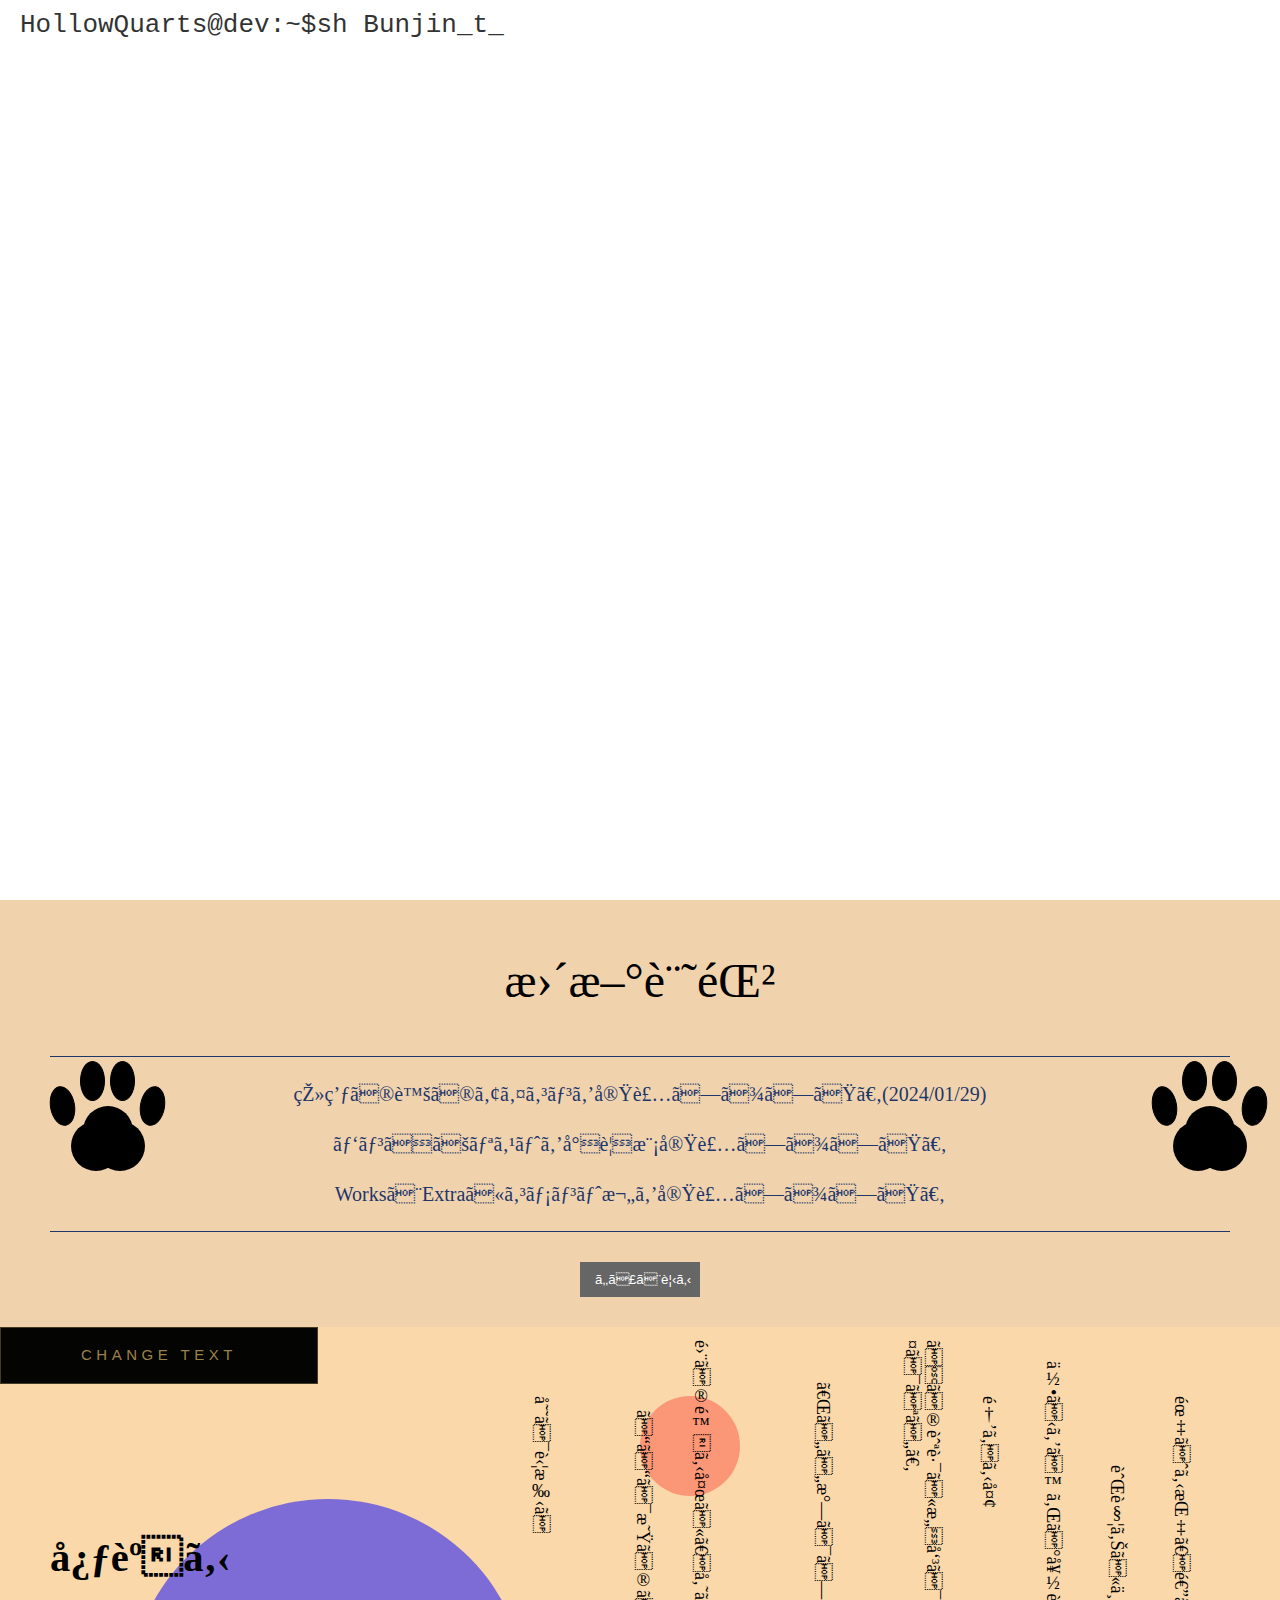
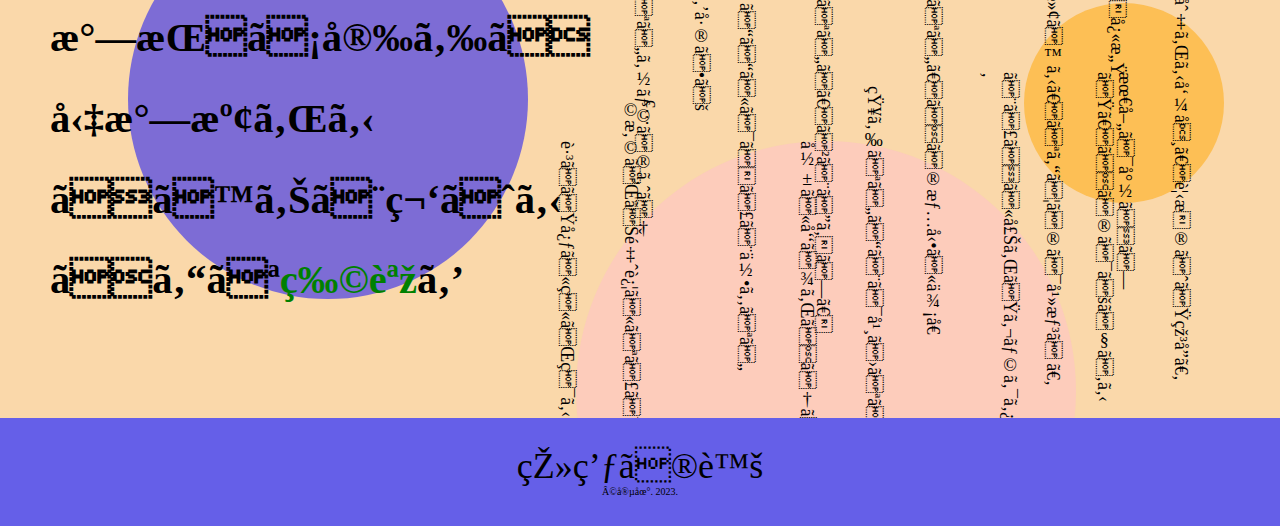
==== index.html @ dd1343e9 "0129_7" ====
<!--
  分かりますよ。
  いえ分かります。気になりますよね、個人サイトのHTMLがどうなっているのか。かく言う私もそうです。
  誰がどんなHTMLを構築しているのか、そこに自分の知らない記法はあるのか。気にならない方がおかしいのかもしれません。
  ですがちょっと待って欲しい。是非とも一度マウスに（あるいはパッドに）乗せた手を止めてこの文章に目を通して欲しい。
  お薦めは出来ない……！
  そう、お薦め出来ないのです。なぜなら私はHTMLを感覚のみでしか理解していないからです。
  この汚らしいコードを見て、あなたは何を感じるでしょうか。それは知り得ませんが、私は感じるでしょう。恥という感情を。
  冗長であり、無駄が多く、一意に定まらないネーミング。どれもわざわざソースコードを覗きに来る貴方を苛立たせるものでしょう。
  許して欲しい。私は作りたかったのです。自分のサイトを。別に目的があったわけではないんですけど、なんとなくね。
  まあ長々と書きましたが、要するに以下のコードは汚いです。ご了承をお願いします。
  でもサイトに来てくれてありがとうございますね！　ついでに小説も読めよ、君！
-->

<!DOCTYPE html>
<html lang="jp">
<link rel="icon" href="HollowQuarts.png" type="image/png">
<link rel="apple-touch-icon" href="HollowQuarts.png" type="image/png"><div class="load">
  <div class="term-wrapper">
    <pre class="term">HollowQuarts@dev:~$</pre>
  </div>
</div>

<head>
  <script src="https://code.jquery.com/jquery-3.6.0.min.js"></script>
  <link rel="icon" href="HollowQuarts.png" type="image/png">
  <div class="">
    <meta name="robots" content="noindex, nofollow">
    <meta charset="UTF-8">
    <meta http-equiv="X-UA-Compatible" content="IE=edge">
    <meta name="viewport" content="width=device-width, initial-scale=1.0">
    <link rel="stylesheet" href="styles.css?ver=1.05">
    <link rel="stylesheet" href="https://cdnjs.cloudflare.com/ajax/libs/font-awesome/6.4.0/css/all.min.css"
      integrity="sha512-iecdLmaskl7CVkqkXNQ/ZH/XLlvWZOJyj7Yy7tcenmpD1ypASozpmT/E0iPtmFIB46ZmdtAc9eNBvH0H/ZpiBw=="
      crossorigin="anonymous" referrerpolicy="no-referrer" />

    <title>玻璃の虚</title>
    <header style="cursor: pointer;" id="header-text" onclick="bounceAnimation()">

      <img src="HollowQuarts.png" style="position: relative;z-index: -10;" width="60" height="60">
      <span>玻</span>
      <span>璃</span>
      <span>の</span>
      <span>虚</span>

      <div class="container">
        <input type="checkbox" name="navToggle" id="navToggle" class="nav-toggle">
        <!-- ハンバーガーメニューのアイコン -->
        <label for="navToggle" class="btn-burger">
          <div class="icon"></div>
        </label>
        <nav class="nav">
          <ul class="nav-list">
            <li><a href="index.html#">
                <div class="here"></div>Introduction
              </a></li>
            <li><a href="works.html">
                Works
              </a></li>
            <li><a target="_blank " href="https://twitter.com/EX65002">Twitter</a></li>
            <li><a target="_blank " href="https://yoichi-sousaku.booth.pm/">Booth</a></li>
            <li><a href="Extra.html">Extra</a></li>
          </ul>
        </nav>
      </div>
    </header>
    <div class="header">
      <p class="title"> <span>T</span> <span>h</span> <span>a</span> <span>n</span> <span>k</span> <span>&nbsp;</span>
        <span>y</span> <span>o</span> <span>u</span> <span>&nbsp;</span> <span>f</span> <span>o</span> <span>r</span>
        <span>&nbsp;</span> <span>c</span><span>o</span> <span>m</span>
        <span>i</span><span>n</span><span>g</span><span>.</span>
      </p>
      <p><ruby>玻<rt style="font-size: 25%;">ハ</rt></ruby><ruby>璃<rt>リ</rt></ruby>の<ruby>虚<rt>ウロ</rt></ruby>へようこそ</p>
    </div>
</head>

<body style="height: 100%; position:relative">

  <div class="body-contain">
    <div class="intro">
      <div class="square_intro1"></div>
      <div class="square_intro2"> </div>
      <h1 class="ttl_line1" style="font-size: 1.8rem; font-weight: bold;">はじめに</h1>
      <h1>ここは宵地の個人サイトとなります。</h1>
      <h1>活動内容は主に文字を書いており、他にプログラムによるゲームやBotの制作などをしています。</h1>
      <h1>文芸サークル「文塵ト淀」に所属中。活発とはいきませんが、ゆるゆると文字を書いていく予定です。</h1>
    </div>
    <div class="announce">
      <div class="annouce-container" id="container">
        <p>更新記録</p>
        <div class="pad" style="right: 10%;">
          <!-- 指球 -->
          <div class="digitals">
            <div class="digital"></div>
            <div class="digital"></div>
            <div class="digital"></div>
            <div class="digital"></div>
          </div>
          <!-- 掌球 -->
          <div class="metacarpal"></div>
        </div>
        <div class="pad">
          <!-- 指球 -->
          <div class="digitals">
            <div class="digital"></div>
            <div class="digital"></div>
            <div class="digital"></div>
            <div class="digital"></div>
          </div>
          <!-- 掌球 -->
          <div class="metacarpal"></div>
        </div>
        <ul>
          <li>玻璃の虚のアイコンを実装しました。(2024/01/29)</li>
          <li>パンくずリストを小規模実装しました。</li>
          <li>WorksとExtraにコメント欄を実装しました。</li>
          <li>Introductionに更新記録を追加しました。</li>
          <li>ExtraのQ&Aに追記しました。(2024/01/28)</li>
          <li>小説「<a href="novel.html?title=空想と僕と君と実在">空想と僕と君と実在</a>」を公開しました。</li>
          <li>小説「<a href="novel.html?title=明日に起きたら">明日に起きたら</a>」を公開しました。</li>
          <li>小説「<a href="novel.html?title=命を編んでよメヌエット">命を編んでよメヌエット</a>」を公開しました。</li>
          <li>小説置き場を実装しました。(2024/01/07)</li>
          <li>玻璃の虚を開設しました。(2024/01/06)</li>
        </ul>
        <button onclick="toggleItems('container')" class="moreDisp"
          style="margin-top: 30px;display: block;position: static;">もっと見る</button>

      </div>
    </div>
    <div class="novel">
      <div id="quote"></div>
      <div class="button-container"> <button id="changeText" class="btn">Change Text</button> </div>
      <div class="top">
        <h2>心躍る</h2>
        <h2>気持ち安らぐ</h2>
        <h2>勇気溢れる</h2>
        <h2>くすりと笑える</h2>
        <h2>そんな<span class="gre">物語</span>を</h2>
        <h2 style="color: rgba(0, 0, 0, 0);">つくれたらいいね</h2>
      </div>
      <div class="circle" style="top: 10%; left: 50%; background-color: red;opacity: 0.3;"></div>
      <div class="circle" style="top: 40%; left: 80%; background-color: orange; width:200px;height:200px"></div>
      <div class="circle" style="top: 25%; left: 10%; background-color: blue; width:400px;height:400px"></div>
      <div class="circle" style="top: 60%; left: 45%; background-color: pink; width:500px;height:500px"></div>
      <p style="top: 10%; left: 40%">嘘は苦手だ</p>
      <p style="top: 12%; left: 48%">ここは星のないソラのよう</p>
      <p style="top: 2%; left: 52.5%">雨の降る夜に、傘を差さず</p>
      <p style="top: 8%; left: 62%">「いい気はしないね、ひとごろし」</p>
      <p style="top: 2%; left: 69%">その航路に意味はない、その情動に価値はない。</p>
      <p style="top: 10%; left: 75%">醒める夢</p>
      <p style="top: 5%; left: 80%">何かをすれば好転する、なんてのは幻想だ。</p>
      <p style="top: 10%; left: 90%">震える指、途切れる呼吸、見据えた瞳孔。</p>
      <p style="top: 60%; left: 42%">跳ねた心に火が灯る</p>
      <p style="top: 54%; left: 47%">煩悩がお釈迦になった！</p>
      <p style="top: 40%; left: 56%">ここにはきっと何もない</p>
      <p style="top: 60%; left: 60.8%">影に呑まれそうな足は前へと</p>
      <p style="top: 52%; left: 66%">知らないことは幸せなこと</p>
      <p style="top: 50%; left: 75%">とっくに壊れたガラクタを未だ抱いて生きている。</p>
      <p style="top: 50%; left: 84%">最善は尽くした、そのはずである</p>
      <p style="top: 20%; left: 85%">舌触りに不快感</p>
    </div>

  </div>


</body>

<footer>
  <div class="footer-logo"><a href="index.html#">玻璃の虚</a></div>
  <p style="font-size: 10px;top:15%; position: relative;">©宵地. 2023.</p>
</footer>

<script src="scripts.js"></script>

</html>
---- styles.css ----
footer {
  min-height: 100px;
  height: 12vh;
  background-color: rgba(52, 49, 238, 0.753);
  text-align: center;
  align-items: center;
  position: relative;
}

/**/

html {
  scroll-behavior: smooth;
}
.nav-list li{
  vertical-align: middle;
}
rt {
  font-size: 25%;
}

#header-text {
  height: 100%;
}

.wf-hannari {
  font-family: "Hannari";
}

table{
  font-size: 1.5rem;
}
.extra{
  width: 90%;
  margin: 0 auto;
}
.extra td{
  padding: 10px;
  border: 1px solid #000;
}

.announce li a{
  color: #005eff;
  border-bottom: 1px solid #005eff;
}

.novel-container {
  width: 95%;
  height: 100%;
  background-color: white;
  padding: 40px;
  position: relative;
  justify-content: center;
  writing-mode: tb-rl;
  writing-mode: vertical-rl;
  writing-mode: tb-rl;
  -ms-writing-mode: tb-rl;
  -moz-writing-mode: vertical-rl;
  -webkit-writing-mode: vertical-rl;
  -o-writing-mode: vertical-rl;
  -ms-writing-mode: vertical-rl;

  max-width: 100%;
  /* 幅の最大値を100%に設定 */
  overflow-x: scroll;
  overflow-y: hidden;
  /* 横方向にスクロールバーを表示するように設定 */
}

.novel-title {
  width: 95%;
  height: 100%;
  padding: 5px;
  position: relative;
  align-items: center;
  justify-content: center;
  text-align: center;
  font-size: 2em;
  font-family: 'ヒラギノ明朝 Pro W3', 'Hiragino Mincho Pro', 'HiraMinProN-W3', '游明朝', 'Yu Mincho', '游明朝体', 'YuMincho', 'HGS明朝E', 'HG明朝E', 'ＭＳ 明朝', 'MS Mincho', serif;
}


#honbun {
  font-size: 10px;
  line-height: 2.5rem;
  height: 100%;
  width: 100%;
  padding: 30px 0;
  float: left;
  position: relative;

  writing-mode: tb-rl;
  writing-mode: vertical-rl;
  writing-mode: tb-rl;
  -ms-writing-mode: tb-rl;
  -moz-writing-mode: vertical-rl;
  -webkit-writing-mode: vertical-rl;
  -o-writing-mode: vertical-rl;
  -ms-writing-mode: vertical-rl;

  white-space: pre-line;
}

#honbun p {
  padding: 35px;

  white-space: pre-line;
  margin: 0;
  font-size: 2em;
  font-family: 'ヒラギノ明朝 Pro W3', 'Hiragino Mincho Pro', 'HiraMinProN-W3', '游明朝', 'Yu Mincho', '游明朝体', 'YuMincho', 'HGS明朝E', 'HG明朝E', 'ＭＳ 明朝', 'MS Mincho', serif;
}

#honbun rt {
  font-size: 45%;
}

.gothic {
  font-family: 'ヒラギノ角ゴ Pro W3', 'Hiragino Kaku Gothic Pro', '游ゴシック', 'Yu Gothic', '游ゴシック体', 'YuGothic', 'Meiryo UI', 'メイリオ', Meiryo, 'ＭＳ ゴシック', 'MS Gothic', sans-serif;
}

.mincho {
  font-family: 'ヒラギノ明朝 Pro W3', 'Hiragino Mincho Pro', 'HiraMinProN-W3', '游明朝', 'Yu Mincho', '游明朝体', 'YuMincho', 'HGS明朝E', 'HG明朝E', 'ＭＳ 明朝', 'MS Mincho', serif;
}

.comment-container{
  min-height: 600px;
  width: 100%;
  background-color: #e5f1f0;
}
.comment-container p{
  position: relative;
  padding: 20px;
  padding-left: 50px;
  padding-bottom: 0px;
  margin: 0px;
  font-size: 1rem;
}
#submitbutton{
  margin: 20px;
  padding: 5px;
  padding-left: 10px;
  padding-right: 10px;
  margin-left: 50px;
}

.comment-form{
  width: 60%;
  margin: 0 auto;
}


.work-container {
  width: 100%;
  height: 100%;
  background-color: #e5f1f0;
  padding-top: 20px;
  padding-left: 5vw;
  padding-right: 5vw;
  padding-bottom: 100px;
  position: relative;
  justify-content: center;
}

.work-title {
  font-size: 4em;
  padding-left: 3vw;
  padding-right: 3vw;
}

.work-novel {
  width: 400px;
  height: 200px;
  background-color: #ffffffcc;
  top: 0;
  color: #000;
  right: 0;
  padding: 0px;
  box-sizing: border-box;
  /* 追加 */
  overflow-wrap: break-word;
  /* 追加 */
}
.work-novel a{
  display: block;
  width: 100%;
  height: 100%;
}

.work-novel h1 {
  font-size: 130%;
  color: #000;
  margin: 0;
  padding-top: 10px;
  white-space: nowrap;
  overflow: hidden;
  text-overflow: ellipsis;
}

.work-novel h4 {
  height: 50%;
  width: 100%;
  padding-top: 5%;
  font-size: 70%;
  line-height: 1.5em;
  margin: 0;
}

.work-container ul {
  display: flex;
  align-items: center;
  justify-content: flex-start;
  flex-wrap: wrap;
  list-style: none;
  column-count: 4;
  column-width: 400px;
  padding: 0;
  margin: 0;
}

.work-container li {
  display: inline-block;
  font-size: 20px;
  padding: 10px;
  display: none;
}

.work-container#container1 li:nth-child(-n+3) {
  display: block;
}

.work-container#container2 li:nth-child(-n + 3) {
  display: block;
}




.work-container ul li:hover {
  cursor: pointer;
  transform: scale(1.05);
  background-color: #ffffffcc;
  text-decoration: none;
}

button.moreDisp {
  cursor: pointer;
  width: 120px;
  position: absolute;
  right: 10%;
  margin: 20px auto;
  display: block;
  background-color: #666;
  color: #fff;
  padding: 10px 15px;
  border: none;
  outline: 0;
  transition: .5s;
  -erbkit-transition: .5s;
}

button.moreDisp:hover {
  background-color: #444;
  scale: 1.1;
  border-radius: 20px;
}



.dress {
  font-size: 2vw;
  position: absolute;
  top: 3vh;
  left: 20%;
}

header {
  font-family: "さわらび明朝", "Noto Serif Japanese", serif;

  font-size: 1.5rem;
  padding: 35px;
  padding-left: 20px;
  display: flex;
}
header span{
  margin: auto;
  vertical-align: middle;
}
header img{
  margin: auto;
  vertical-align: middle;
}

header ul {
  list-style-type: none;
  justify-content: center;
  align-items: center;
  margin: 0 5px;
  text-align: center;
}

.twitter {
  height: 200px;
  position: relative;
  background-color: rgb(236, 225, 210);
}

header li {
  display: inline-block;
  padding: 0 2vw;
  margin-right: 2.5vw;
  /* 余白を調整 */
}

.container a {
  display: inline-block;
  position: relative;
  overflow: hidden;
  color: #000000;
  text-decoration: none;
}

.container .here {
  content: "";
  position: absolute;
  bottom: 0;
  left: 0;
  width: 100%;
  height: 1px;
  background-color: blue;
}

.container a:after {
  position: absolute;
  bottom: 0;
  left: 0;
  width: 100%;
  height: 1px;
  background-color: #000000;
  transform: translate(-100%, 0);
  transition: transform cubic-bezier(0.215, 0.61, 0.355, 1) 0.4s;
  content: "";
}

.container a:hover:after {
  transform: translate(0, 0);
}

.container {
  height: 100%;
  display: flex;
  justify-content: center;
  align-items: center;
  text-align: center;
  flex: 1;
}

.header {
  margin-top: 120px;
  margin-left: 10%;
  font-size: 5vw;
  font-family: 'Times New Roman', Times, serif;
}

a {
  text-decoration: none;
  color: #000;
}

.intro {
  z-index: 2;
  height: 100%;
  position: relative;
  padding-top: 30px;
  padding-bottom: 30px;
  padding-left: 5vw;
  font-family: 'Times New Roman', Times, serif;
  background-color: rgba(236, 214, 158, 0.7);
}

.intro h1 {
  width: 78%;
  font-size: 1.5rem;
  font-family: 'Times New Roman', Times, serif;
  opacity: 0;
  margin-left: 10vw;
}

.intro img {
  margin: 40px;
}

.gre {
  color: green;
}

.top h2 {
  margin-left: 50px;
  position: relative;
  font-size: calc(2vw + 15px);
  font-family: 'Times New Roman', Times, serif;
  z-index: 2;
}

.top {
  margin-top: 150px;
}

body {
  height: 100%;
  background-color: antiquewhite;
  margin: 0;
  width: 100%;
  padding: 0;
  overflow-x: hidden;
  width: 100%;
  flex-direction: column;

}

.body-contain {
  height: 100%;
}

.novel {
  position: relative;
  width: 100%;
  height: 100%;
  overflow: hidden;
  background-color: rgba(250, 187, 104, 0.404);
  padding: 0, 20px;
  z-index: 1;
}

.novel p {
  position: absolute;
  writing-mode: vertical-rl;
  font-size: 18px;
  font-family: "さわらび明朝", "Noto Serif Japanese", serif;
}

.novel p span {
  opacity: 0;
  /* 最初は透明にする */
  transition: opacity 0.3s linear;
}

.under {
  height: 800px;
  min-height: 500px;
  background-color: bisque;
  position: relative;
  font-size: 50px;
  font-family: 'Times New Roman', Times, serif;
  z-index: 2;
  width: 100%;
  text-align: center;
}

.btn {
  display: inline-block;
  background: transparent;
  text-transform: uppercase;
  font-weight: 500;
  font-style: normal;
  font-size: 0.625rem;
  letter-spacing: 0.3em;
  color: rgba(223, 190, 106, 0.7);
  border-radius: 0;
  padding: 18px 80px 20px;
  transition: all 0.7s ease-out;
  background: linear-gradient(270deg, rgba(223, 190, 106, 0.8), rgba(146, 111, 52, 0.8), rgba(34, 34, 34, 0), rgba(34, 34, 34, 0));
  background-position: 1% 50%;
  background-size: 300% 300%;
  background-color: #000000fb;
  font-size: 15px;
  text-decoration: none;
  margin: 0.625rem;
  border: none;
  border: 1px solid rgba(223, 190, 106, 0.3);
  cursor: pointer;
  list-style-type: none;
  justify-content: center;
  align-items: center;
  margin: 0;
  text-align: center;
}

.btn:hover {
  color: #fff;
  border: 1px solid rgba(223, 190, 106, 0);
  color: white;
  background-position: 99% 50%;
}

img {
  transition: transform 0.2s ease-in-out;
}

img:hover {
  transform: scale(1.1);
}

.circle {
  position: absolute;
  width: 100px;
  height: 100px;
  border-radius: 50%;
  opacity: 0.5;
  z-index: 0;
}


.square {
  position: absolute;
  width: 100px;
  height: 100px;
  opacity: 0.5;
  z-index: 5;
  border: 5px solid #5a47c7;
  display: flex;
  justify-content: center;
  align-items: center;
  cursor: pointer;
}

.square_intro1 {
  position: absolute;
  top: 2vw;
  left: 0.5vw;
  width: 180px;
  height: 180px;
  border: 5px solid rgba(12, 62, 119, 0.384)
}

.square_intro2 {
  position: absolute;
  top: 10vw;
  left: 6.5vw;
  width: 120px;
  height: 120px;
  border: 5px solid rgb(119, 12, 101, 0.4)
}

.square>* {
  pointer-events: auto;
  /* 子要素のポインターイベントを有効にする */
}
.announce {
  background-color: rgb(240, 211, 173);
  height: 100%;
  font-size: 1.5rem;
  font-family: 'Times New Roman', Times, serif;
  padding:50px;
  padding-top: 10px;
  padding-bottom: 10px;
}.announce p {
  font-size: 200%;
  padding: 0px;
  text-align: center;
  position: relative;
}



.announce ul, ol {
  color: #1e366a;
  border-top: solid #1e366a 1px;/*上のボーダー*/
  border-bottom: solid #1e366a 1px;/*下のボーダー*/
  padding: 0.5em 0 0.5em 0em;
  margin-bottom: 30px;
}

.announce ul li, ol li {
  line-height: 1.5;
  padding: 0.5em 0;
  width: fit-content;
  margin: auto;
}

.announce li {
  display: inline-block;
  font-size: 20px;
  padding: 10px;
  display: none;
}

.announce li:nth-child(-n+3) {
  display: block;
}
/*
.announce li:last-child {
  display: block;   
}*/
#comments li {
  display: inline-block;
  font-size: 1em;
  padding: 10px;
  display: block;
}

#comments li:nth-child(n+4) {
  display: none;
}

.topic-path {
  padding-left: 10%;
	list-style:none;
	display: flex;
  font-size: 1.2rem;
  
}
.topic-path li {
	position:relative;
	padding-right:25px;
  
  display: inline-block;
}
.topic-path a{
  border-bottom: 1px solid #000;
  display: inline-block;
}
.topic-path li::after {
	position:absolute;
	content:"";
	width:8px;
	height:8px;
	border-top: solid 2px;
	border-right: solid 2px;
  
	top:10px;
	right: 10px;
	transform: rotate(45deg);
}
.topic-path li:last-of-type:after {
  display: none;/*最後の「>」を非表示にする*/
  }



@keyframes rotate {

  0%,
  71.43% {
    /* 5秒で1回転し、その後2秒間待機（5秒/7秒 = 71.43%） */
    transform: rotate(0deg);
  }

  100% {
    transform: rotate(360deg);
  }
}

@keyframes -rotate {

  0%,
  71.43% {
    /* 5秒で1回転し、その後2秒間待機（5秒/7秒 = 71.43%） */
    transform: rotate(0deg);
  }

  100% {
    transform: rotate(-360deg);
  }
}

@keyframes fade-in {
  0% {
    opacity: 0;
    transform: translateX(100px);
    /* 開始時はマイナス指定 */
  }

  100% {
    opacity: 1;
    transform: translateX(0);
    /* 終了時の位置をデフォルトに */
  }
}

.title {
  display: flex;
  overflow: hidden;
  color: black;
  font-family: 'Times New Roman', Times, serif;
}

.title span {
  display: block;

  border-bottom: 1px solid;
  transform: translate(0, 105%);
  transition: transform cubic-bezier(0.215, 0.61, 0.355, 1) 1s;
}

.title.-visible span {
  transform: translate(0, 0);
}

.title span:nth-child(2) {
  transition-delay: 0.06s;
}

.title span:nth-child(3) {
  transition-delay: 0.12s;
}

.title span:nth-child(4) {
  transition-delay: 0.18s;
}

.title span:nth-child(5) {
  transition-delay: 0.24s;
}

.title span:nth-child(6) {
  transition-delay: 0.30s;
}

.title span:nth-child(7) {
  transition-delay: 0.36s;
}

.title span:nth-child(8) {
  transition-delay: 0.42s;
}

.title span:nth-child(9) {
  transition-delay: 0.48s;
}

.title span:nth-child(10) {
  transition-delay: 0.54s;
}

.title span:nth-child(11) {
  transition-delay: 0.6s;
}

.title span:nth-child(12) {
  transition-delay: 0.66s;
}

.title span:nth-child(13) {
  transition-delay: 0.72s;
}

.title span:nth-child(14) {
  transition-delay: 0.78s;
}

.title span:nth-child(15) {
  transition-delay: 0.84s;
}

.title span:nth-child(16) {
  transition-delay: 0.90s;
}

.title span:nth-child(17) {
  transition-delay: 0.96s;
}

.title span:nth-child(18) {
  transition-delay: 1.02s;
}

.title span:nth-child(19) {
  transition-delay: 1.08s;
}

.title span:nth-child(20) {
  transition-delay: 1.14s;
}

.title span:nth-child(21) {
  transition-delay: 1.20s;
}

.ttl_line1 {
  font-weight: bold;
  border-left: 5px solid #4c9ac0;
  border-bottom: 2px dashed #B4B4B4;
  padding: 0.25em 0 0.3em 0.5em;
}

main {
  flex-wrap: wrap;
  padding-top: 0px;
  margin-top: 30px;
  height: 8800px;
}



.list {
  display: flex;
  justify-content: center;
  flex-wrap: wrap;
  width: 100%;
  background-color: #e5f1f0;
  height: 600px;
  padding-top: 200px;
  position: relative;

}

.list p {
  margin-top: 50px;
}

main p {
  font-size: 84px;
  font-family: Impact, 'Arial Narrow Bold', sans-serif;
  top: 0;
  position: absolute;
}

main ul {
  column-gap: 16px;
  column-count: 4;
  margin: 0 8px;
  list-style-type: none;
  margin-bottom: 100px;
}

main ul li {
  font-weight: bold;
  font-family: Times, serif;
  height: 70px;
  break-inside: avoid;
  margin-bottom: 14px;
  line-height: 70px;
  padding: 1px;
  background-color: royalblue;
  color: #fff;
  font-size: 3.5vh;
  text-align: center;
  text-decoration: none;
  border-bottom: 5px;
  transition: transform 0.5s ease-in-out, background-color 0.5s ease-in-out, text-decoration 0.5s ease-in-out;
}



main ul li:hover {
  transform: scale(1.1);
  background-color: #644ad6;
  text-decoration: underline;
}

main ol {
  column-gap: 1px;
  column-count: 4;
  margin: 0 8px;
  list-style-type: none;
  margin-bottom: 5px;
}

main ol li {
  display: inline-block;
  background: transparent;
  text-transform: uppercase;
  font-weight: bold;
  font-style: normal;
  margin: 12px;
  letter-spacing: 0.3em;
  color: rgba(223, 190, 106, 0.7);
  height: 70px;
  line-height: 70px;
  border-radius: 0;
  transition: all 0.7s ease-out;
  background: linear-gradient(270deg, rgba(223, 190, 106, 0.8), rgba(146, 111, 52, 0.8), rgba(34, 34, 34, 0), rgba(34, 34, 34, 0));
  background-position: 1% 50%;
  background-size: 300% 300%;
  background-color: #000000fb;
  font-size: 3.5vh;
  text-decoration: none;
  width: 250px;
  border: none;
  border: 1px solid rgba(223, 190, 106, 0.3);
  cursor: pointer;
  list-style-type: none;
  justify-content: center;
  align-items: center;
  text-align: center;
}



main ol li:hover {
  color: #fff;
  border: 1px solid rgba(223, 190, 106, 0);
  color: white;
  background-position: 99% 50%;
}

.member {
  display: flex;
  justify-content: center;
  flex-wrap: wrap;
  width: 100%;
  background-color: #aa97cf6b;
  height: 600px;
  position: relative;
  scroll-behavior: smooth;
  background-size: 800% 800%;
  animation: colorShift 5s ease infinite;

}

.member h1 {
  font-family: 'Times New Roman', Times, serif;
  position: absolute;
  top: 0;
  left: 50%;
  font-size: 60px;
  transform: translate(-50%, 0);

}

.icon {
  width: 20vh;
  height: auto;
  position: absolute;
  top: 20%;
  left: 5%;
}

.works {
  width: 20vh;
  height: auto;
  position: absolute;
  top: 20%;
  left: 80%;
}

.mem-introduce {
  width: 55%;
  height: 80%;
  position: absolute;
  top: 20%;

}






.arrow-link {
  height: 10px;
  display: inline-block;
  text-decoration: none;
  color: #000;
  position: relative;
  padding-left: 0px;
  padding: 20px;
  left: 0%;
  border: #000 solid 2px;
  top: 90%;
  transition: transform 0.5s;
}

.arrow-link::before {
  content: '';
  position: absolute;

  left: 0;
  width: 20px;
  height: 20px;
  border-top: 2px solid #000;
  border-right: 2px solid #000;
  transform: translateX(40%) rotate(-45deg);

}

.arrow-link:hover {
  transform: translateY(-10%);
}

@keyframes back-anime {
  0% {
    background-position: 0% 50%
  }

  50% {
    background-position: 100% 50%
  }

  100% {
    background-position: 0% 50%
  }
}

@keyframes colorShift {
  0% {
    filter: hue-rotate(0deg);
  }

  50% {
    filter: hue-rotate(5deg);
  }

  100% {
    filter: hue-rotate(0deg);
  }
}




.card:not(:first-child) {
  margin-left: -50px;
}

.card:hover {
  transform: translateY(-20px);
  transition: 0.4s ease-out;
}

.card:hover~.card {
  position: relative;
  left: 50px;
  transition: 0.4s ease-out;
}

.novel_title {
  color: white;
  font-weight: 300;
  position: absolute;
  left: 20%;
  top: 1px;


}

.card_css {
  position: absolute;
  height: 300px;
  width: 600px;
  top: 150px;
  left: calc(50% - 300px);
  display: flex;
}

.card-link {
  text-decoration: none;
  color: inherit;
  position: relative;
  left: 0px;
}

.card {
  display: flex;
  flex-direction: column;
  align-items: center;
  height: 280px;
  width: 200px;
  background-color: #5279c2;
  border-radius: 10px;
  box-shadow: -1rem 0 3rem #000;
  transition: 0.4s ease-out;
  transform: scale(1);
  margin-left: -40px;
  padding: 20px;
  box-sizing: border-box;
}



.bar {
  position: relative;
  top: 40%;
  height: 5px;
  width: 150px;
}

.emptybar {
  background-color: #2e3033;
  width: 100%;
  height: 100%;
}

.filledbar {
  position: absolute;
  top: 0px;
  z-index: 3;
  width: 0px;
  height: 100%;
  background: rgb(0, 154, 217);
  background: linear-gradient(90deg, rgba(0, 154, 217, 1) 0%, rgba(217, 147, 0, 1) 65%, rgba(255, 186, 0, 1) 100%);
  transition: 0.6s ease-out;
}

.card:hover .filledbar {
  width: 120px;
  transition: 0.4s ease-out;
}

.circle {
  position: relative;
  top: 50%;
  position: absolute;
  width: 100px;
  height: 100px;
  border-radius: 50%;
  opacity: 0.5;
  z-index: -1;
}



.stroke {
  stroke: white;
  stroke-dasharray: 360;
  stroke-dashoffset: 360;
  transition: 0.6s ease-out;
}

svg {
  fill: #c59b73;
  stroke-width: 2px;
  width: 120px;
  height: 120px;
}

.card:hover .stroke {
  stroke-dashoffset: 100;
  transition: 0.6s ease-out;

}

.card-text {
  position: relative;
  top: 40px;
  font-size: 16px;
  color: #fff;
}


* {
  box-sizing: border-box;
}

.slider2 {
  width: 100%;
  text-align: center;
  overflow: hidden;
  margin: 30px 0;
}

.slides2 {
  display: flex;

  overflow-x: auto;
  scroll-snap-type: x mandatory;



  scroll-behavior: smooth;
  -webkit-overflow-scrolling: touch;

  /*
  scroll-snap-points-x: repeat(300px);
  scroll-snap-type: mandatory;
  */
}

.slides2::-webkit-scrollbar {
  width: 10px;
  height: 10px;
}

.slides2::-webkit-scrollbar-thumb {
  background: black;
  border-radius: 10px;
}

.slides2::-webkit-scrollbar-track {
  background: transparent;
}

.slides2>div {
  scroll-snap-align: start;
  flex-shrink: 0;
  width: 100%;
  height: 300px;
  margin-right: 50px;
  border-radius: 10px;
  background: #eee;
  transform-origin: center center;
  transform: scale(1);
  transition: transform 0.5s;
  position: relative;

  display: flex;
  justify-content: center;
  align-items: center;
  font-size: 100px;
}

.slides2>div:target {
  transform: scale(0.8);
}

.author-info2 {
  background: rgba(0, 0, 0, 0.75);
  color: white;
  padding: 0.75rem;
  text-align: center;
  position: absolute;
  bottom: 0;
  left: 0;
  width: 100%;
  margin: 0;
}

.author-info2 a {
  color: white;
}

img2 {
  object-fit: cover;
  position: absolute;
  top: 0;
  left: 0;
  width: 100%;
  height: 100%;
}

.slider2>a {
  display: none;
  width: 1.5rem;
  height: 1.5rem;
  background: white;
  text-decoration: none;
  align-items: center;
  justify-content: center;
  border-radius: 50%;
  margin: 0 0 0.5rem 0;
  position: relative;
}

.slider2>a:active {
  top: 1px;
}

.slider2>a:focus {
  background: #000;
}

.under h2 {
  font-size: 8vw;
  margin: 30px auto;
  padding: 30%;
  padding-top: 5%;
  display: contents;
}

.txt-hide {
  display: none;
}

button.more {
  width: 100px;
  margin: 20px auto;
  display: block;
  background-color: #666;
  color: #fff;
  padding: 10px 15px;
  border: none;
  outline: 0;
  transition: .5s;
  -erbkit-transition: .5s;
  cursor: pointer;
  transition: all 0.3s ease-in-out;
}

button.more:hover {
  background-color: #444;
  scale: 1.1;
  border-radius: 20px;
}

button.more::after {
  content: "もっと見る";
  transition: .2s;
  -erbkit-transition: .2s;
}

button.more.on-click::after {
  content: "閉じる";
}

.box {
  display: flex;
  justify-content: center;
  min-height: 400px;
  align-items: center;
  display: flex;
  margin-top: 5%;
}


.p-card h5 {
  font-size: 2.5vh;
  font-weight: 600;
  color: #000;
  margin-top: 5%;
  text-transform: uppercase;
  margin-bottom: 30px;
}

.footer-container {
  flex: 1;
}

.footer-logo {
  font-size: 36px;
  margin: 0px;
  position: relative;
  top: 25%;
  font-family: "さわらび明朝", "Noto Serif Japanese", serif;
}

/* footer-listのfloatを指定してください */
.footer-list {
  float: right;
  margin-right: 20px;
}

/* footer-listの中のli要素のpadding-bottomを指定してください */
.footer-list li {
  padding-bottom: 10px;
}

.btn-burger {
  display: none;
  /*768px以上では使用しない */
}

.logo {
  width: auto;
  margin: 0 0 20px;
  padding: 0;
  text-align: center;
}

.nav-toggle {
  display: none;
}

.nav {
  height: 100%;
}

#wcheck{
  width: 60% ;
}


@keyframes bounce {

  0%,
  20%,
  50%,
  80%,
  100% {
    transform: translateY(0);
  }

  40% {
    transform: translateY(-30px);
  }

  60% {
    transform: translateY(-15px);
  }
}




@keyframes cursor {
  0% {
    opacity: 0;
  }

  40% {
    opacity: 0;
  }

  50% {
    opacity: 1;
  }

  90% {
    opacity: 1;
  }

  100% {
    opacity: 0;
  }
}

@media (max-width: 500px) {

  /*ハンバーガーアイコン*/
  .btn-burger {
    cursor: pointer;
    display: block;
    width: 56px;
    height: 60px;
    position: absolute;
    top: 18px;
    right: 10px;
  }

  /*ハンバーガーアイコンを作る三本線*/
  .icon,
  .icon:before,
  .icon:after {
    position: absolute;
    top: 0;
    right: 0;
    left: 0;
    bottom: 0;
    height: 2px;
    /*線の太さ*/
    width: 35px;
    /*線の長さ*/
    background-color: #444;
    border-radius: 2px;
    display: block;
    content: '';
    cursor: pointer;
    margin: auto;
  }

  /*三本線の間隔*/
  .icon:before {
    top: 20px;
  }

  .icon:after {
    top: -20px;
  }
  .container{
    padding-top: 20px;
  }

  /*チェックボックス非表示*/
  .nav-toggle {
    display: none;
  }

  /*アイコンをクリックしたら*/
  .nav-toggle:checked~.btn-burger .icon {
    background: transparent;
  }

  .nav-toggle:checked~.btn-burger .icon:before {
    transform: rotate(-45deg);
    top: 0;
  }

  .nav-toggle:checked~.btn-burger .icon:after {
    transform: rotate(45deg);
    top: 0;
  }

  .icon,
  .icon:before,
  .icon:after {
    transition: all .8s;
  }

  /*表示されるメニューの中身*/
  .nav-list a {
    display: block;
    text-decoration: none;
  }

  .nav-list {
    list-style: none;
    display: none;
    margin: 0;
    padding-left: 20px;
  }

  .nav-list li {
    font-size: 1.5rem;
    margin: 0;
    padding: 10px;
  }

  .nav-toggle:checked~.nav .nav-list {
    display: block;
  }

  header span{
    margin-top: 10px;
    vertical-align:top;
  }
  header img{
    margin: 0;
    vertical-align: middle;
  }
  .comment-form p{
    padding-left: 0px;
  }
  #submitbutton{
    margin-left: 0px;
  }
}

/* 画面幅が小さいときのスタイル */
@media (max-width: 768px) {
  .header {
    margin-top: 80px;
    margin-left: 10%;
    font-size: 5vw;
    font-family: 'Times New Roman', Times, serif;
  }

  footer {
    height: 60px;
    background-color: rgba(52, 49, 238, 0.753);
    text-align: center;
    align-items: center;
    position: relative;
  }

  .footer-logo {
    font-size: 24px;
    margin: 0px;
    position: relative;
    top: 25%;
    font-family: "さわらび明朝", "Noto Serif Japanese", serif;
  }
  .announce {
    background-color: rgb(240, 211, 173);
    height: 100%;
    font-size: 1rem;
    font-family: 'Times New Roman', Times, serif;  padding:50px;
    
  padding-top: 10px;
  
  padding-bottom: 10px;
  }
  .announce li {
    font-size: 1rem;
  }
  .announce p {
    font-size: 160%;
    text-align: center;
    position: relative;
    padding: 0px;
  }
  .work-title {
    font-size: 10vw;
    padding-left: 3vw;
    padding-right: 3vw;
  }

  #wcheck{
    width: 100% ;
  }

  .work-novel {
    width: 400px;
    height: 200px;
    background-color: #ffffffcc;
    top: 0;
    color: #000;
    right: 0;
    padding: 0px;
    box-sizing: border-box;
    /* 追加 */
    overflow-wrap: break-word;
    /* 追加 */
  }

  .work-novel h4 {
    height: 30%;
  }

  .novel-title {
    font-size: 3vw;
  }

  .novel-container {
    height: 550px;
    width: 100%;
    padding: 10px;
  }

  #honbun {
    font-size: 4px;
    line-height: 1rem;
    height: 100%;
    width: 100%;
    padding: 10px 10px;
    float: left;
    writing-mode: tb-rl;
    writing-mode: vertical-rl;
    writing-mode: tb-rl;
    -ms-writing-mode: tb-rl;
    -moz-writing-mode: vertical-rl;
    -webkit-writing-mode: vertical-rl;
    -o-writing-mode: vertical-rl;
    -ms-writing-mode: vertical-rl;
  }

  #honbun p {
    font-size: 15px;
    padding: 0px;
    line-height:155%;
    position: relative;
  }

  .extra h1 {
    font-size: 10vw;
  }

  .extra {
    padding: 10px;
  }

  table {
    font-size: 3vw;
  }

  .extra {
    height: auto;
    padding-top: 5%;
    font-size: 20px;
    align-items: center;
    justify-content: center;
    text-align: center;
  }

  .extra h2 {
    font-size: 30px;
  }

  main ul {
    column-count: 2;
    padding: 0px;
  }

  main ol {
    column-count: 2;
    padding-left: 0px;

  }

  .list {
    height: 1000px;
    flex: left;
    width: 100%;
    background-color: #e5f1f0;
    padding-top: 200px;
  }

  .intro h1 {
    font-size: 15px;
    padding-left: 1px;
  }

  main ul li {
    padding: 8px;
  }

  main {
    margin-top: 30px;
  }

  main .icon {
    width: 20vw;
    height: auto;
    position: absolute;
    top: 5%;
    left: 5%;
  }

  main .works {
    width: 20vw;
    height: auto;
    position: absolute;
    top: 60%;
    left: 75%;
  }

  .member h2 {
    font-size: 16px;
    position: absolute;
    font-family: 'Times New Roman', Times, serif;
    padding-top: 30px;
    padding-right: 20px;
  }

  .member h1 {
    font-family: 'Times New Roman', Times, serif;
    position: absolute;
    top: 0;
    left: 50%;
    font-size: 35px;
    transform: translate(-50%, 0);
  }

  main ul li {
    font-weight: bold;
    font-family: Times, serif;
    height: 70px;
    width: auto;
    break-inside: avoid;
    margin-bottom: 14px;
    line-height: 70px;
    padding: 1px;
    background-color: royalblue;
    color: #fff;
    font-size: 2.5vh;
    text-align: center;
    text-decoration: none;
    border-bottom: 5px;
    transition: transform 0.5s ease-in-out, background-color 0.5s ease-in-out, text-decoration 0.5s ease-in-out;
    overflow: hidden;

  }

  .p-card {
    height: 65vh;
    width: 35vw;
    padding-top: 10px;
    background: #94d8bc;
    border-radius: 20px;
    margin: 5px;
    overflow: hidden;
    text-align: center;

  }

  .paragraph p {
    font-size: 10px;
    line-height: 20px;
    margin-bottom: 0px;
  }

  .dress {
    font-size: 4vw;
    position: absolute;
    top: 3vh;
    left: 20%;
  }

  .under {
    height: 180vw;
    min-height: 500px;
    background-color: bisque;
    position: relative;
    font-size: 50px;
    font-family: 'Times New Roman', Times, serif;
    z-index: 2;
    width: 100%;
    text-align: center;
  }

  .mem-introduce {
    width: 55%;
    height: 80%;
    position: absolute;
    top: 15%;

  }

  .card {
    display: flex;
    height: 200px;
    width: 130px;
    background-color: #5279c2;
    border-radius: 10px;
    box-shadow: -1rem 0 3rem #000;
    transition: 0.4s ease-out;
    position: relative;
    left: 0px;
    font-size: 12px;
  }

  .card_css {
    position: absolute;
    height: 300px;
    width: 370px;
    top: 60px;
    left: 15px;
    display: flex;
    justify-content: center;
    /* 追加 */
    align-items: center;
    /* 追加 */
  }

  .bar {
    position: absolute;
    top: 100px;
    left: 20px;
    height: 5px;
    width: 100px;
  }

  .circle {
    position: relative;
    top: 50%;
    position: absolute;
    width: 100px;
    height: 100px;
    border-radius: 50%;
    opacity: 0.5;
    z-index: -1;
  }

  .card-link {
    text-decoration: none;
    color: inherit;
    position: static;
    left: auto;
    display: flex;
    justify-content: center;
    align-items: center;
    height: 130px;
    width: 130px;
    /* 幅を130pxに変更 */
  }

  main ol li {
    overflow: hidden;
    display: inline-block;
    background: transparent;
    text-transform: uppercase;
    font-weight: bold;
    font-style: normal;
    margin: 12px;
    letter-spacing: 0.1em;
    color: rgba(223, 190, 106, 0.7);
    height: 70px;
    line-height: 70px;
    border-radius: 0;
    transition: all 0.7s ease-out;
    background: linear-gradient(270deg, rgba(223, 190, 106, 0.8), rgba(146, 111, 52, 0.8), rgba(34, 34, 34, 0), rgba(34, 34, 34, 0));
    background-position: 1% 50%;
    background-size: 300% 300%;
    background-color: #000000fb;
    font-size: 20px;
    text-decoration: none;
    width: 170px;
    border: none;
    border: 1px solid rgba(223, 190, 106, 0.3);
    cursor: pointer;
    list-style-type: none;
    justify-content: center;
    align-items: center;
    text-align: center;
  }

  svg {
    fill: #c59b73;
    stroke-width: 2px;
    width: 100px;
    height: 100px;
  }

  .square {
    position: absolute;
    width: 60px;
    height: 160px;
    opacity: 0.5;
    z-index: 5;
    border: 5px solid #5a47c7;
    display: flex;
    justify-content: center;
    align-items: center;
    cursor: pointer;
  }

  .top h2 {
    margin-left: 20px;
    position: relative;
    font-size: 25px;
    font-family: 'Times New Roman', Times, serif;
    z-index: 2;
  }

  .top {
    margin-top: 150px;
    width: 180px;
  }

  .button-container {
    width: 270px;
    margin: 0px;
  }

  .btn {
    padding: 20px;

  }

  pre {
    z-index: 1000;
    padding: 0;
    margin: 0;
    font-size: 15px;
  }

  .load {
    position: fixed;
    top: 0;
    left: 0;
    z-index: 1000;
    margin: 0 auto;
    min-height: 100%;
    width: 100%;
    background: rgb(255, 255, 255);
    font-size: 15px;
  }

  .term-wrapper {
    max-height: 100vh;
    overflow-y: auto;
    font-size: 15px;

  }

  .term {
    z-index: 1000;
    font-family: monospace;
    color: #000000;
    opacity: 0.8;
    font-size: 12px;
    overflow-x: hidden;
    padding-top: 10px;
    padding-left: 20px;
  }

  .term:after {
    content: "_";
    opacity: 1;
    animation: cursor 1s infinite;
  }

  .novel p {
    position: absolute;
    writing-mode: vertical-rl;
    font-size: 11px;
    font-family: "さわらび明朝", "Noto Serif Japanese", serif;
  }

  .extra {
    height: auto;
    padding-top: 5%;
    font-size: 30px;
    align-items: center;
    justify-content: center;
    text-align: center;
  }

  .products {
    width: 100%;
    height: 800px;
    background-color: #e5f1f0;
    padding-top: 100px;
    padding-bottom: 100px;
    position: relative;
  }

  .products img {
    margin-left: 2%;
    width: 35%;
  }

  .products-content {
    position: absolute;
    width: 60%;
    height: 100%;
    background-color: #ffffffcc;
    top: 0;
    right: 0;
    text-align: center;
    padding: 0px;
    box-sizing: border-box;
    /* 追加 */
    overflow-wrap: break-word;
    /* 追加 */
  }

  .products-content h1 {
    font-size: 40px;
    margin-top: 20px;
    text-align: center;
  }

  .products-content p {
    padding: 10px;
    top: 7%;
    width: 100%;
    font-size: 17px;
    margin-top: 50px;
    font-family: "さわらび明朝", "Noto Serif Japanese", serif;
    text-align: center;
    box-sizing: border-box;
    /* 追加 */
    overflow-wrap: break-word;
    /* 追加 */
  }

  .work-container ul {
    display: -webkit-flex;
    display: flex;
    -webkit-justify-content: center;
    justify-content: center;
    -webkit-align-items: center;
    align-items: center;
  }

}


/* 画面幅が中くらいのときのスタイル */
@media (min-width: 769px) and (max-width: 1200px) {


  .nav-list li {
    font-size: 1.5remw;
    margin: 0;
    padding: 10px;
  }

  .extra {
    height: auto;
    padding-top: 5%;
    font-size: 20px;
    align-items: center;
    justify-content: center;
    text-align: center;
  }

  main ul {
    column-count: 4;
    padding-left: 0px;
  }

  main ul li {
    overflow: hidden;
  }

  main ol {
    column-count: 4;

  }

  .list {
    height: 600px;
  }

  .arrow-link {
    height: 10px;
    display: inline-block;
    text-decoration: none;
    color: #000;
    position: relative;
    padding-left: 0px;
    padding: 20px;
    left: -15%;
    border: #000 solid 2px;
    top: 90%;
    transition: transform 0.5s;
  }

  .member h2 {
    font-size: 25px;
    position: absolute;

    font-family: 'Times New Roman', Times, serif;
    padding-top: 15px;
  }

  .member h1 {
    font-family: 'Times New Roman', Times, serif;
    position: absolute;
    top: 0;
    left: 50%;
    font-size: 60px;
    transform: translate(-50%, 0);

  }

  .p-card {
    height: 520px;
    width: 25vw;
    padding-top: 10px;
    background: #94d8bc;
    border-radius: 20px;
    margin: 20px;
    overflow: hidden;
    text-align: center;

  }

  .paragraph p {
    font-size: 16px;
    line-height: 20px;
    margin-bottom: 0px;
    padding: 10px;
  }

  .dress {
    font-size: 4vw;
    position: absolute;
    top: 3vh;
    left: 20%;
  }

  .under {
    height: 100vw;
    min-height: 500px;
    background-color: bisque;
    position: relative;
    font-size: 50px;
    font-family: 'Times New Roman', Times, serif;
    z-index: 2;
    width: 100%;
    text-align: center;
  }

  .mem-introduce {
    width: 48%;
    height: 80%;
    position: absolute;
    top: 15%;

  }

  .card {
    display: flex;
    height: 200px;
    width: 130px;
    background-color: #5279c2;
    border-radius: 10px;
    box-shadow: -1rem 0 3rem #000;
    transition: 0.4s ease-out;
    position: relative;
    left: 0px;
    font-size: 12px;
  }

  .card_css {
    position: relative;
    height: 300px;
    width: 370px;
    top: 60px;
    left: 15px;
    display: flex;
    justify-content: center;
    /* 追加 */
    align-items: center;
    /* 追加 */
  }

  .bar {
    position: absolute;
    top: 100px;
    left: 20px;
    height: 5px;
    width: 100px;
  }

  .circle {
    position: relative;
    top: 50%;
    position: absolute;
    width: 100px;
    height: 100px;
    border-radius: 50%;
    opacity: 0.5;
    z-index: -1;
  }

  .card-link {
    text-decoration: none;
    color: inherit;
    position: static;
    left: auto;
    display: flex;
    justify-content: center;
    align-items: center;
    height: 130px;
    width: 130px;
    /* 幅を130pxに変更 */
  }

  main ol li {
    overflow: hidden;
    display: inline-block;
    background: transparent;
    text-transform: uppercase;
    font-weight: bold;
    font-style: normal;
    margin: 12px;
    letter-spacing: 0.1em;
    color: rgba(223, 190, 106, 0.7);
    height: 70px;
    line-height: 70px;
    border-radius: 0;
    transition: all 0.7s ease-out;
    background: linear-gradient(270deg, rgba(223, 190, 106, 0.8), rgba(146, 111, 52, 0.8), rgba(34, 34, 34, 0), rgba(34, 34, 34, 0));
    background-position: 1% 50%;
    background-size: 300% 300%;
    background-color: #000000fb;
    font-size: 20px;
    text-decoration: none;
    width: 170px;
    border: none;
    padding-left: 0px;
    border: 1px solid rgba(223, 190, 106, 0.3);
    cursor: pointer;
    list-style-type: none;
    justify-content: center;
    align-items: center;
    text-align: center;
  }

  svg {
    fill: #c59b73;
    stroke-width: 2px;
    width: 100px;
    height: 100px;
  }

  .square {
    position: absolute;
    width: 60px;
    height: 60px;
    opacity: 0.5;
    z-index: 5;
    border: 5px solid #5a47c7;
    display: flex;
    justify-content: center;
    align-items: center;
    cursor: pointer;
  }

  .top h2 {
    margin-left: 20px;
    position: relative;
    font-size: 35px;
    font-family: 'Times New Roman', Times, serif;
    z-index: 2;
  }

  .top {
    margin-top: 150px;
    width: 280px;
  }

  .button-container {
    width: 270px;
    margin: 0px;
  }

  .btn {
    padding: 20px;

  }

  pre {
    z-index: 1000;
    padding: 0;
    margin: 0;
    font-size: 28px;
  }

  .load {
    position: fixed;
    top: 0;
    left: 0;
    z-index: 1000;
    margin: 0 auto;
    min-height: 100%;
    width: 100%;
    background: rgb(255, 255, 255);
    font-size: 28px;
  }

  .term-wrapper {
    max-height: 100vh;
    overflow-y: auto;
    font-size: 28px;

  }

  .term {
    z-index: 1000;
    font-family: monospace;
    color: #000000;
    opacity: 0.8;
    font-size: 28px;
    overflow-x: hidden;
    padding-top: 10px;
    padding-left: 20px;
  }

  .term:after {
    content: "_";
    opacity: 1;
    animation: cursor 1s infinite;
  }

  main .icon {
    width: 20vw;
    height: auto;
    position: absolute;
    top: 5%;
    left: 5%;
  }

  .works {
    width: 12vh;
    height: auto;
    position: absolute;
    top: 20%;
    left: 80%;
  }

  .member {
    display: flex;
    justify-content: center;
    flex-wrap: wrap;
    width: 100%;
    background-color: #aa97cf6b;
    height: 700px;
    position: relative;
    scroll-behavior: smooth;
    background-size: 800% 800%;
    animation: colorShift 5s ease infinite;

  }

  main {
    height: 9900px;
  }

  .products {
    width: 100%;
    height: 800px;
    background-color: #e5f1f0;
    padding-top: 100px;
    padding-bottom: 100px;
    position: relative;
  }

  .products img {
    margin-left: 10%;
    width: 25%;
  }

  .products-content {
    position: absolute;
    width: 60%;
    height: 100%;
    background-color: #ffffffcc;
    top: 0;
    right: 0;
    text-align: center;
    padding: 0px;
    box-sizing: border-box;
    /* 追加 */
    overflow-wrap: break-word;
    /* 追加 */
  }

  .products-content h1 {
    font-size: 60px;
    margin-top: 20px;
    text-align: center;
  }

  .products-content p {
    padding: 10px;
    top: 7%;
    width: 100%;
    font-size: 25px;
    margin-top: 80px;
    font-family: "さわらび明朝", "Noto Serif Japanese", serif;
    text-align: center;
    box-sizing: border-box;
    /* 追加 */
    overflow-wrap: break-word;
    /* 追加 */
  }


}

/* 画面幅が大きいときのスタイル */
@media (min-width: 1201px) {
  main ul {
    column-count: 4;
  }

  main ol {
    column-count: 4;
  }

  .member h2 {
    font-size: 29px;
    position: absolute;
    font-family: 'Times New Roman', Times, serif;
    padding-top: 15px;
  }

  .member h1 {
    font-family: 'Times New Roman', Times, serif;
    position: absolute;
    top: 0;
    left: 50%;
    font-size: 60px;
    transform: translate(-50%, 0);

  }

  .p-card {
    height: 500px;
    width: 25vw;
    padding-top: 10px;
    background: #94d8bc;
    border-radius: 20px;
    margin: 20px;
    overflow: hidden;
    text-align: center;
  }

  .paragraph p {
    font-size: 16px;
    line-height: 20px;
    margin-bottom: 0px;
    padding: 0px 20px;
  }

  pre {
    z-index: 1000;
    padding: 0;
    margin: 0;
  }

  .load {
    position: fixed;
    top: 0;
    left: 0;
    z-index: 1000;
    margin: 0 auto;
    min-height: 100%;
    width: 100%;
    background: rgb(255, 255, 255);
  }

  .term-wrapper {
    max-height: 100vh;
    overflow-y: auto;
  }

  .term {
    z-index: 1000;
    font-family: monospace;
    color: #000000;
    opacity: 0.8;
    font-size: 2em;
    overflow-x: hidden;
    padding-top: 10px;
    padding-left: 20px;
  }

  .term:after {
    content: "_";
    opacity: 1;
    animation: cursor 1s infinite;
  }

  .products {
    width: 100%;
    height: 800px;
    background-color: #e5f1f0;
    padding-top: 100px;
    padding-bottom: 100px;
    position: relative;
  }

  .products img {
    margin-left: 10%;
  }

  .products-content {
    position: absolute;
    width: 60%;
    height: 100%;
    background-color: #ffffffcc;
    top: 0;
    right: 0;
    text-align: center;
    padding: 30px;
  }

  .products-content h1 {
    font-size: 70px;
    margin-top: 0px;
    text-align: center;
  }

  .products-content p {
    padding: 30px;
    top: 15%;
    font-size: 30px;
    margin-top: 50px;
    font-family: "さわらび明朝", "Noto Serif Japanese", serif;
    text-align: center;
  }

  .extra {
    height: auto;
    padding-top: 5%;
    font-size: 30px;
    align-items: center;
    justify-content: center;
    text-align: center;
  }

/* 肉球全体 */
.pad{
  position: absolute;
}

/* 指球全体 */
.digitals{
  position: absolute;
}

/* 指球単体 */
.digital{
  position: absolute;
  top: 0;
  right: 0;
  width: 25px;
  height: 40px;
  border: 1px solid #000;
  border-radius: 100%;
  box-sizing: border-box;
  background: #000;
}

.digital:nth-child(1){
  top: 30px;
  left: 0;
  transform: rotate(-10deg);
}

.digital:nth-child(2){
  top: 5px;
  left: 30px;
}

.digital:nth-child(3){
  top: 5px;
  left: 60px;
}

.digital:nth-child(4){
  top: 30px;
  left: 90px;
  transform: rotate(10deg);
}

/* 掌球 */
.metacarpal{
  position: absolute;
  top: 50px;
  left: 33px;
  width: 50px;
  height: 50px;
  border-radius: 100%;
  background: #000;
  box-shadow:
     12px 15px 0 0 #000,
    -12px 15px 0 0 #000;
}
}
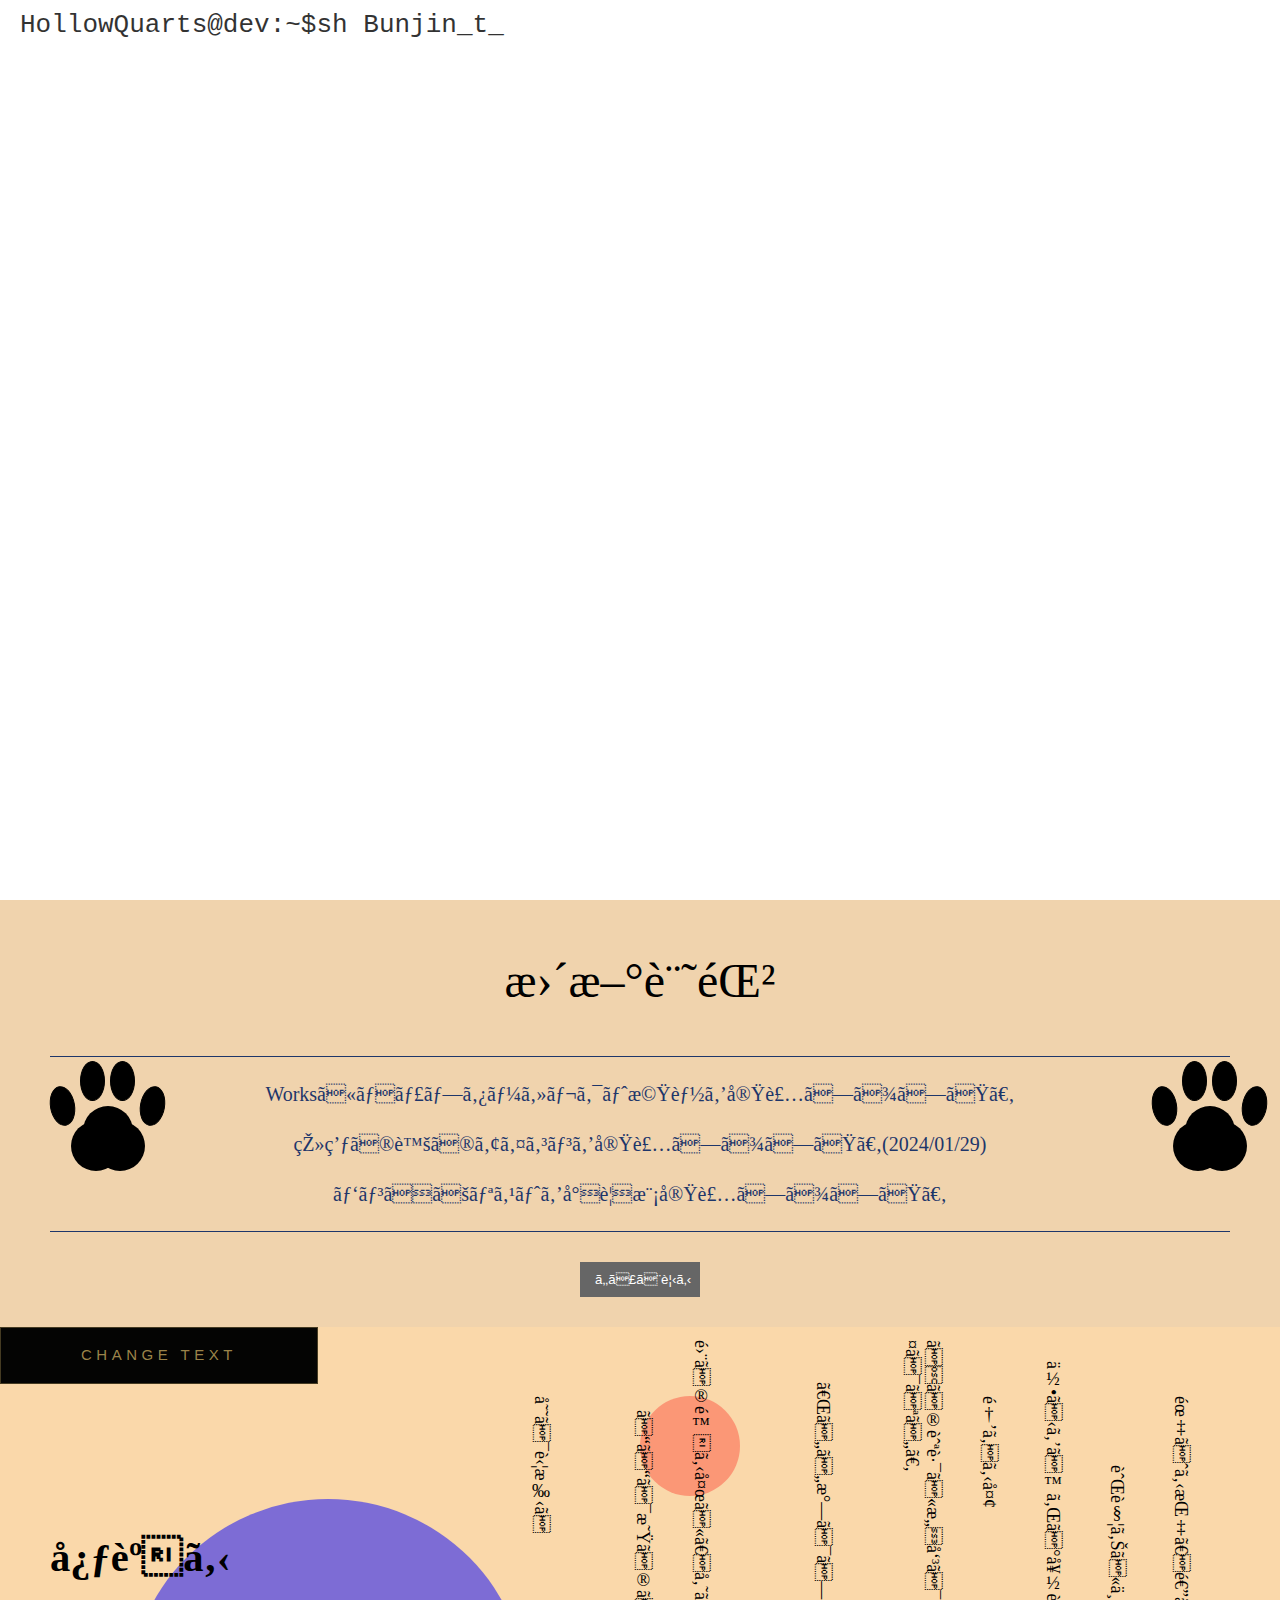
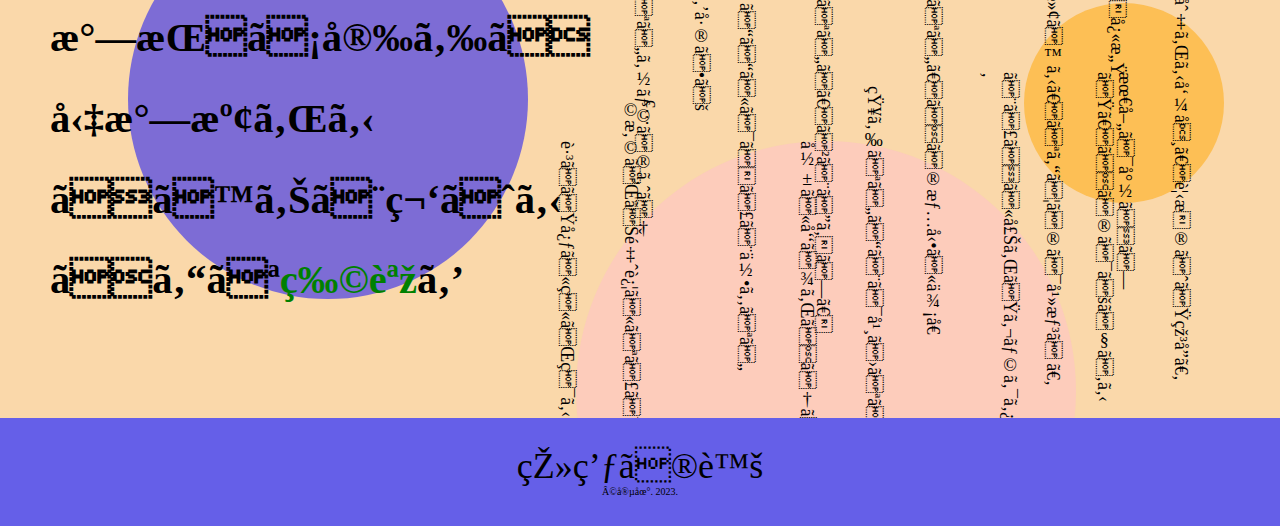
==== commit 94b43943: "0130" ====
--- a/index.html
+++ b/index.html
@@ -13,9 +13,10 @@
 -->
 
 <!DOCTYPE html>
+  <link rel="icon" href="HollowQuarts.png" type="image/png">
+  <link rel="apple-touch-icon" href="HollowQuarts.png" type="image/png">
 <html lang="jp">
-<link rel="icon" href="HollowQuarts.png" type="image/png">
-<link rel="apple-touch-icon" href="HollowQuarts.png" type="image/png"><div class="load">
+<div class="load">
   <div class="term-wrapper">
     <pre class="term">HollowQuarts@dev:~$</pre>
   </div>
@@ -23,55 +24,53 @@
 
 <head>
   <script src="https://code.jquery.com/jquery-3.6.0.min.js"></script>
-  <link rel="icon" href="HollowQuarts.png" type="image/png">
-  <div class="">
-    <meta name="robots" content="noindex, nofollow">
-    <meta charset="UTF-8">
-    <meta http-equiv="X-UA-Compatible" content="IE=edge">
-    <meta name="viewport" content="width=device-width, initial-scale=1.0">
-    <link rel="stylesheet" href="styles.css?ver=1.05">
-    <link rel="stylesheet" href="https://cdnjs.cloudflare.com/ajax/libs/font-awesome/6.4.0/css/all.min.css"
-      integrity="sha512-iecdLmaskl7CVkqkXNQ/ZH/XLlvWZOJyj7Yy7tcenmpD1ypASozpmT/E0iPtmFIB46ZmdtAc9eNBvH0H/ZpiBw=="
-      crossorigin="anonymous" referrerpolicy="no-referrer" />
+  <meta name="robots" content="noindex, nofollow">
+  <meta charset="UTF-8">
+  <meta http-equiv="X-UA-Compatible" content="IE=edge">
+  <meta name="viewport" content="width=device-width, initial-scale=1.0">
+  <link rel="stylesheet" href="styles.css?ver=1.05">
+  <link rel="stylesheet" href="https://cdnjs.cloudflare.com/ajax/libs/font-awesome/6.4.0/css/all.min.css"
+    integrity="sha512-iecdLmaskl7CVkqkXNQ/ZH/XLlvWZOJyj7Yy7tcenmpD1ypASozpmT/E0iPtmFIB46ZmdtAc9eNBvH0H/ZpiBw=="
+    crossorigin="anonymous" referrerpolicy="no-referrer" />
 
-    <title>玻璃の虚</title>
-    <header style="cursor: pointer;" id="header-text" onclick="bounceAnimation()">
+  <title>玻璃の虚</title>
+  <header style="cursor: pointer;" id="header-text" onclick="bounceAnimation()">
 
-      <img src="HollowQuarts.png" style="position: relative;z-index: -10;" width="60" height="60">
-      <span>玻</span>
-      <span>璃</span>
-      <span>の</span>
-      <span>虚</span>
+    <img src="HollowQuarts.png" style="position: relative;z-index: -10;" width="60" height="60">
+    <span>玻</span>
+    <span>璃</span>
+    <span>の</span>
+    <span>虚</span>
 
-      <div class="container">
-        <input type="checkbox" name="navToggle" id="navToggle" class="nav-toggle">
-        <!-- ハンバーガーメニューのアイコン -->
-        <label for="navToggle" class="btn-burger">
-          <div class="icon"></div>
-        </label>
-        <nav class="nav">
-          <ul class="nav-list">
-            <li><a href="index.html#">
-                <div class="here"></div>Introduction
-              </a></li>
-            <li><a href="works.html">
-                Works
-              </a></li>
-            <li><a target="_blank " href="https://twitter.com/EX65002">Twitter</a></li>
-            <li><a target="_blank " href="https://yoichi-sousaku.booth.pm/">Booth</a></li>
-            <li><a href="Extra.html">Extra</a></li>
-          </ul>
-        </nav>
-      </div>
-    </header>
-    <div class="header">
-      <p class="title"> <span>T</span> <span>h</span> <span>a</span> <span>n</span> <span>k</span> <span>&nbsp;</span>
-        <span>y</span> <span>o</span> <span>u</span> <span>&nbsp;</span> <span>f</span> <span>o</span> <span>r</span>
-        <span>&nbsp;</span> <span>c</span><span>o</span> <span>m</span>
-        <span>i</span><span>n</span><span>g</span><span>.</span>
-      </p>
-      <p><ruby>玻<rt style="font-size: 25%;">ハ</rt></ruby><ruby>璃<rt>リ</rt></ruby>の<ruby>虚<rt>ウロ</rt></ruby>へようこそ</p>
+    <div class="container">
+      <input type="checkbox" name="navToggle" id="navToggle" class="nav-toggle">
+      <!-- ハンバーガーメニューのアイコン -->
+      <label for="navToggle" class="btn-burger">
+        <div class="icon"></div>
+      </label>
+      <nav class="nav">
+        <ul class="nav-list">
+          <li><a href="index.html#">
+              <div class="here"></div>Introduction
+            </a></li>
+          <li><a href="works.html">
+              Works
+            </a></li>
+          <li><a target="_blank " href="https://twitter.com/EX65002">Twitter</a></li>
+          <li><a target="_blank " href="https://yoichi-sousaku.booth.pm/">Booth</a></li>
+          <li><a href="Extra.html">Extra</a></li>
+        </ul>
+      </nav>
     </div>
+  </header>
+  <div class="header">
+    <p class="title"> <span>T</span> <span>h</span> <span>a</span> <span>n</span> <span>k</span> <span>&nbsp;</span>
+      <span>y</span> <span>o</span> <span>u</span> <span>&nbsp;</span> <span>f</span> <span>o</span> <span>r</span>
+      <span>&nbsp;</span> <span>c</span><span>o</span> <span>m</span>
+      <span>i</span><span>n</span><span>g</span><span>.</span>
+    </p>
+    <p><ruby>玻<rt style="font-size: 25%;">ハ</rt></ruby><ruby>璃<rt>リ</rt></ruby>の<ruby>虚<rt>ウロ</rt></ruby>へようこそ</p>
+  </div>
 </head>
 
 <body style="height: 100%; position:relative">
@@ -111,6 +110,7 @@
           <div class="metacarpal"></div>
         </div>
         <ul>
+          <li>Worksにチャプターセレクト機能を実装しました。</li>
           <li>玻璃の虚のアイコンを実装しました。(2024/01/29)</li>
           <li>パンくずリストを小規模実装しました。</li>
           <li>WorksとExtraにコメント欄を実装しました。</li>
--- a/styles.css
+++ b/styles.css
@@ -18,6 +18,39 @@
 rt {
   font-size: 25%;
 }
+#chapter{
+  text-align: center;
+  margin: auto;
+
+  justify-content: center;
+
+  width: 60%;
+  height: 60px;  
+  background-color: #3498db; /* ボタンの背景色を水色に設定 */
+  color: #fff;
+  border: none;
+  border-radius: 5px;
+  
+  cursor: pointer;
+  font-size: 1.5rem;
+}
+#chapter option {
+  position: absolute;
+  color: #333;
+  background-color: #fff;
+  box-shadow: 0 8px 16px rgba(0, 0, 0, 0.2);
+  border-radius: 5px;
+  z-index: 1;
+}
+
+.dropdown-content a {
+  padding: 12px 16px;
+  text-decoration: none;
+  display: block;
+  transition: background-color 0.3s ease;
+}
+
+
 
 #header-text {
   height: 100%;
@@ -100,7 +133,9 @@
 
   white-space: pre-line;
 }
-
+#honbun p .novel-chapter{
+  font-size: 1em;
+}
 #honbun p {
   padding: 35px;
 
@@ -110,9 +145,13 @@
   font-family: 'ヒラギノ明朝 Pro W3', 'Hiragino Mincho Pro', 'HiraMinProN-W3', '游明朝', 'Yu Mincho', '游明朝体', 'YuMincho', 'HGS明朝E', 'HG明朝E', 'ＭＳ 明朝', 'MS Mincho', serif;
 }
 
+
 #honbun rt {
   font-size: 45%;
 }
+
+
+
 
 .gothic {
   font-family: 'ヒラギノ角ゴ Pro W3', 'Hiragino Kaku Gothic Pro', '游ゴシック', 'Yu Gothic', '游ゴシック体', 'YuGothic', 'Meiryo UI', 'メイリオ', Meiryo, 'ＭＳ ゴシック', 'MS Gothic', sans-serif;
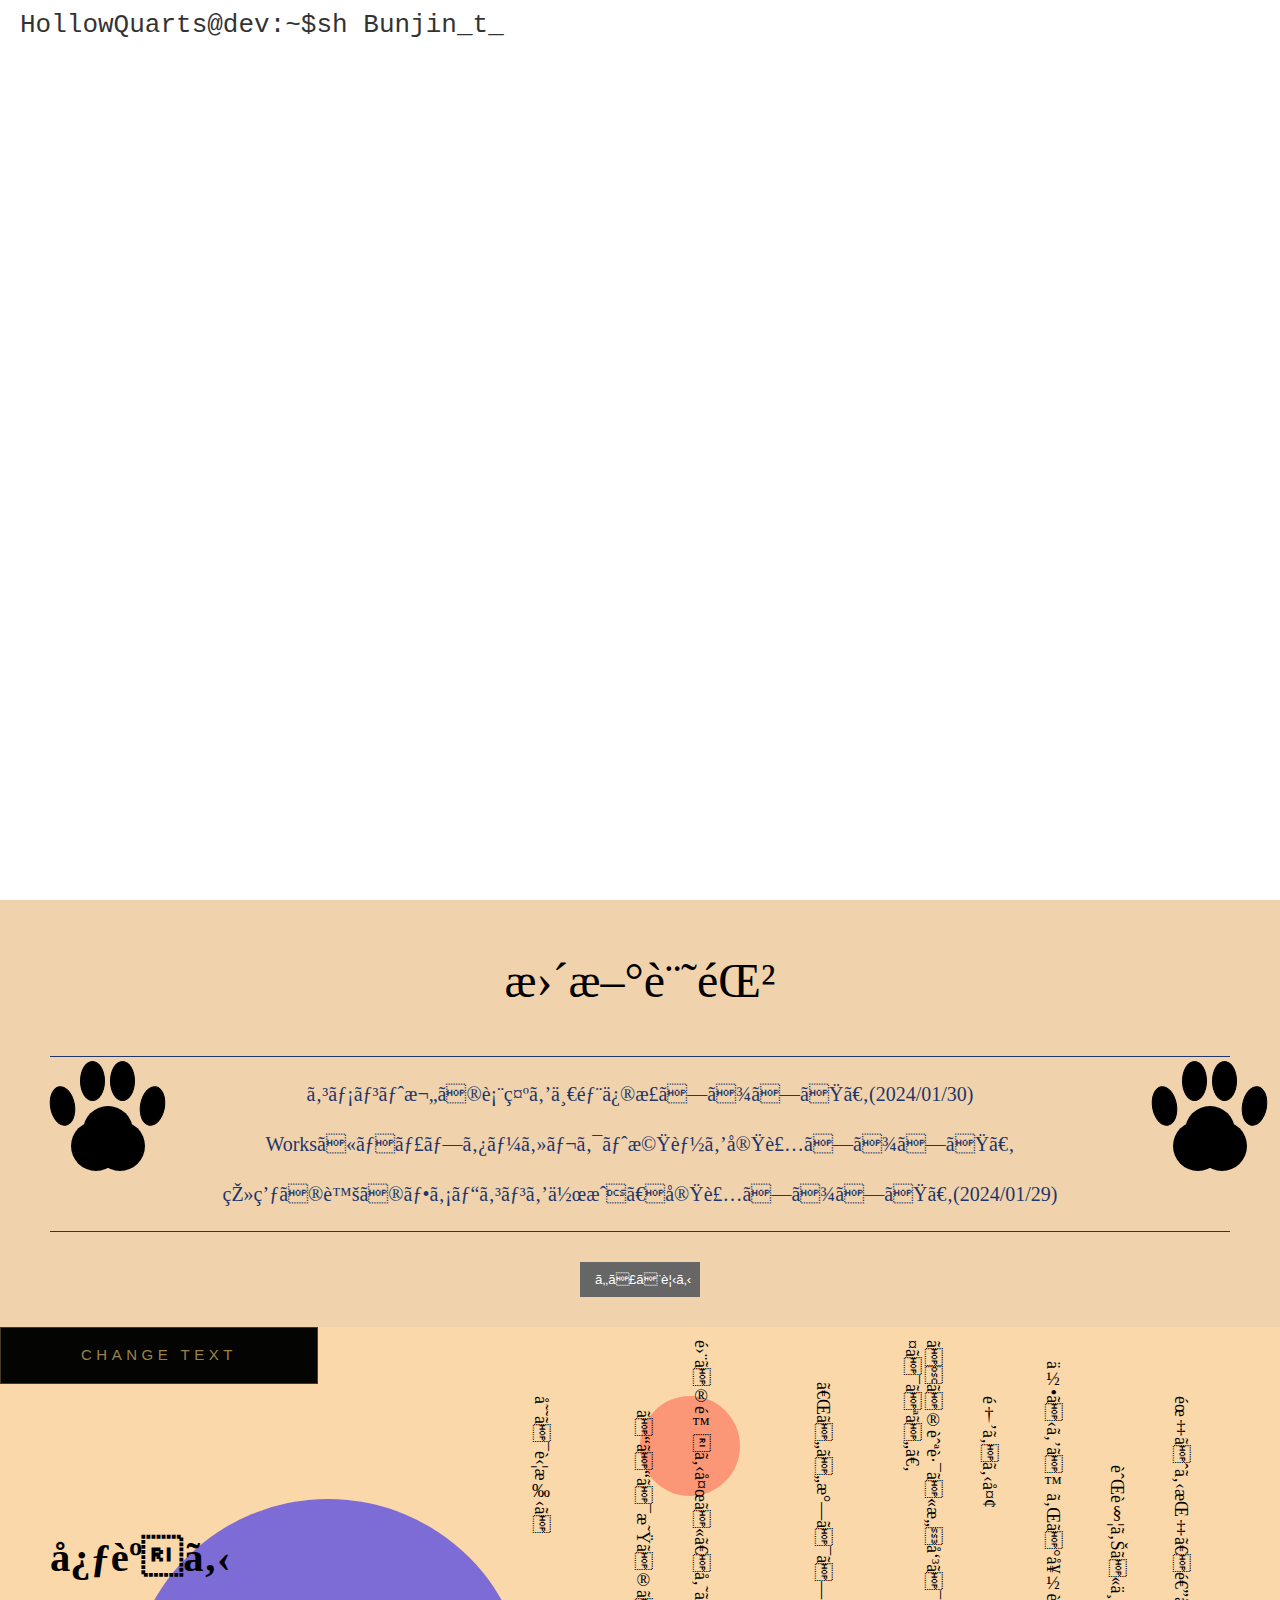
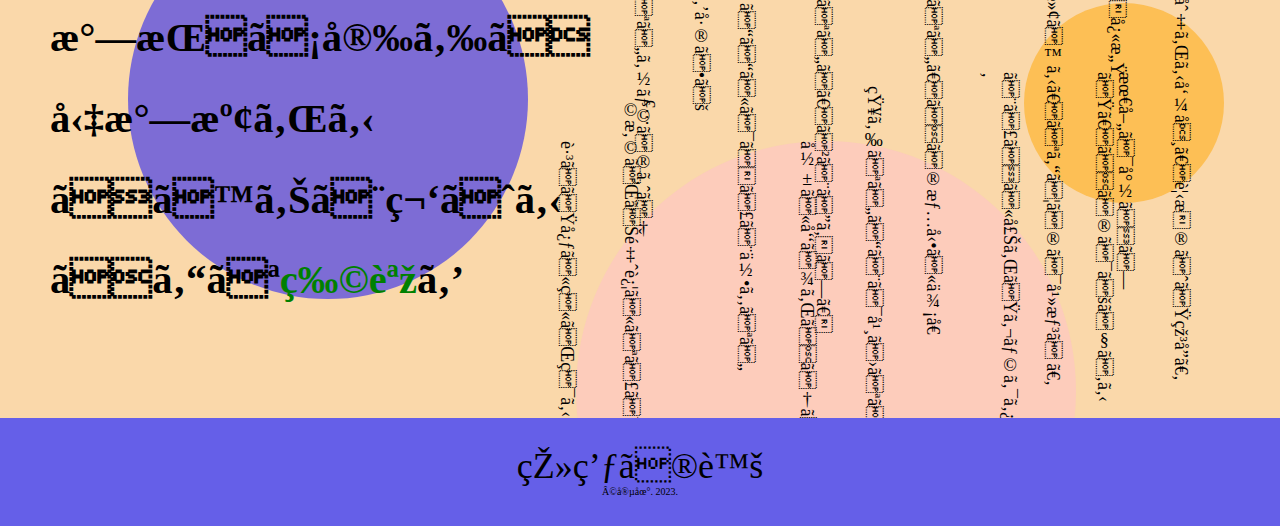
==== commit 34f5cc2d: "0130_6" ====
--- a/index.html
+++ b/index.html
@@ -4,7 +4,7 @@
   誰がどんなHTMLを構築しているのか、そこに自分の知らない記法はあるのか。気にならない方がおかしいのかもしれません。
   ですがちょっと待って欲しい。是非とも一度マウスに（あるいはパッドに）乗せた手を止めてこの文章に目を通して欲しい。
   お薦めは出来ない……！
-  そう、お薦め出来ないのです。なぜなら私はHTMLを感覚のみでしか理解していないからです。
+  そう、お薦め出来ないのです。なぜなら私はHTMLを感覚のみでしか理解していないから。
   この汚らしいコードを見て、あなたは何を感じるでしょうか。それは知り得ませんが、私は感じるでしょう。恥という感情を。
   冗長であり、無駄が多く、一意に定まらないネーミング。どれもわざわざソースコードを覗きに来る貴方を苛立たせるものでしょう。
   許して欲しい。私は作りたかったのです。自分のサイトを。別に目的があったわけではないんですけど、なんとなくね。
@@ -110,8 +110,9 @@
           <div class="metacarpal"></div>
         </div>
         <ul>
+          <li>コメント欄の表示を一部修正しました。(2024/01/30)</li>
           <li>Worksにチャプターセレクト機能を実装しました。</li>
-          <li>玻璃の虚のアイコンを実装しました。(2024/01/29)</li>
+          <li>玻璃の虚のファビコンを作成、実装しました。(2024/01/29)</li>
           <li>パンくずリストを小規模実装しました。</li>
           <li>WorksとExtraにコメント欄を実装しました。</li>
           <li>Introductionに更新記録を追加しました。</li>
--- a/styles.css
+++ b/styles.css
@@ -36,12 +36,20 @@
 }
 #chapter option {
   position: absolute;
+  text-align: left;
   color: #333;
   background-color: #fff;
   box-shadow: 0 8px 16px rgba(0, 0, 0, 0.2);
-  border-radius: 5px;
+  border-radius: 50px;
   z-index: 1;
 }
+#chapter option:checked{
+  text-align: center;
+}
+#chapter option:first-child{
+  text-align: center;
+}
+
 
 .dropdown-content a {
   padding: 12px 16px;
@@ -101,7 +109,7 @@
 }
 
 .novel-title {
-  width: 95%;
+  width: 100%;
   height: 100%;
   padding: 5px;
   position: relative;
@@ -119,6 +127,7 @@
   height: 100%;
   width: 100%;
   padding: 30px 0;
+  padding-bottom: 0px;
   float: left;
   position: relative;
 
@@ -138,7 +147,9 @@
 }
 #honbun p {
   padding: 35px;
-
+  padding-top: 30px;
+  padding-bottom: 0px;
+  height: 100%;
   white-space: pre-line;
   margin: 0;
   font-size: 2em;
@@ -630,11 +641,22 @@
 .announce li:last-child {
   display: block;   
 }*/
+#comments ul{
+  padding: 15px 10%;
+  overflow-wrap: break-word;
+}
 #comments li {
-  display: inline-block;
   font-size: 1em;
-  padding: 10px;
+  padding: 10px 0px;
   display: block;
+  text-align: center;
+}
+#comments pre{
+  white-space: pre-wrap;
+  word-wrap: break-word;
+  font-size: 0.8em;
+  text-align: left;
+  font-family: "さわらび明朝", "Noto Serif Japanese", serif;
 }
 
 #comments li:nth-child(n+4) {
@@ -1443,7 +1465,6 @@
 }
 
 @media (max-width: 500px) {
-
   /*ハンバーガーアイコン*/
   .btn-burger {
     cursor: pointer;
@@ -1551,10 +1572,19 @@
   #submitbutton{
     margin-left: 0px;
   }
+  #comments li {
+    font-size: 0.7em;
+  }
 }
 
 /* 画面幅が小さいときのスタイル */
 @media (max-width: 768px) {
+  
+  #chapter{
+    width: 80%;
+    height: 50px;
+    font-size: 1.2rem;
+  }
   .header {
     margin-top: 80px;
     margin-left: 10%;
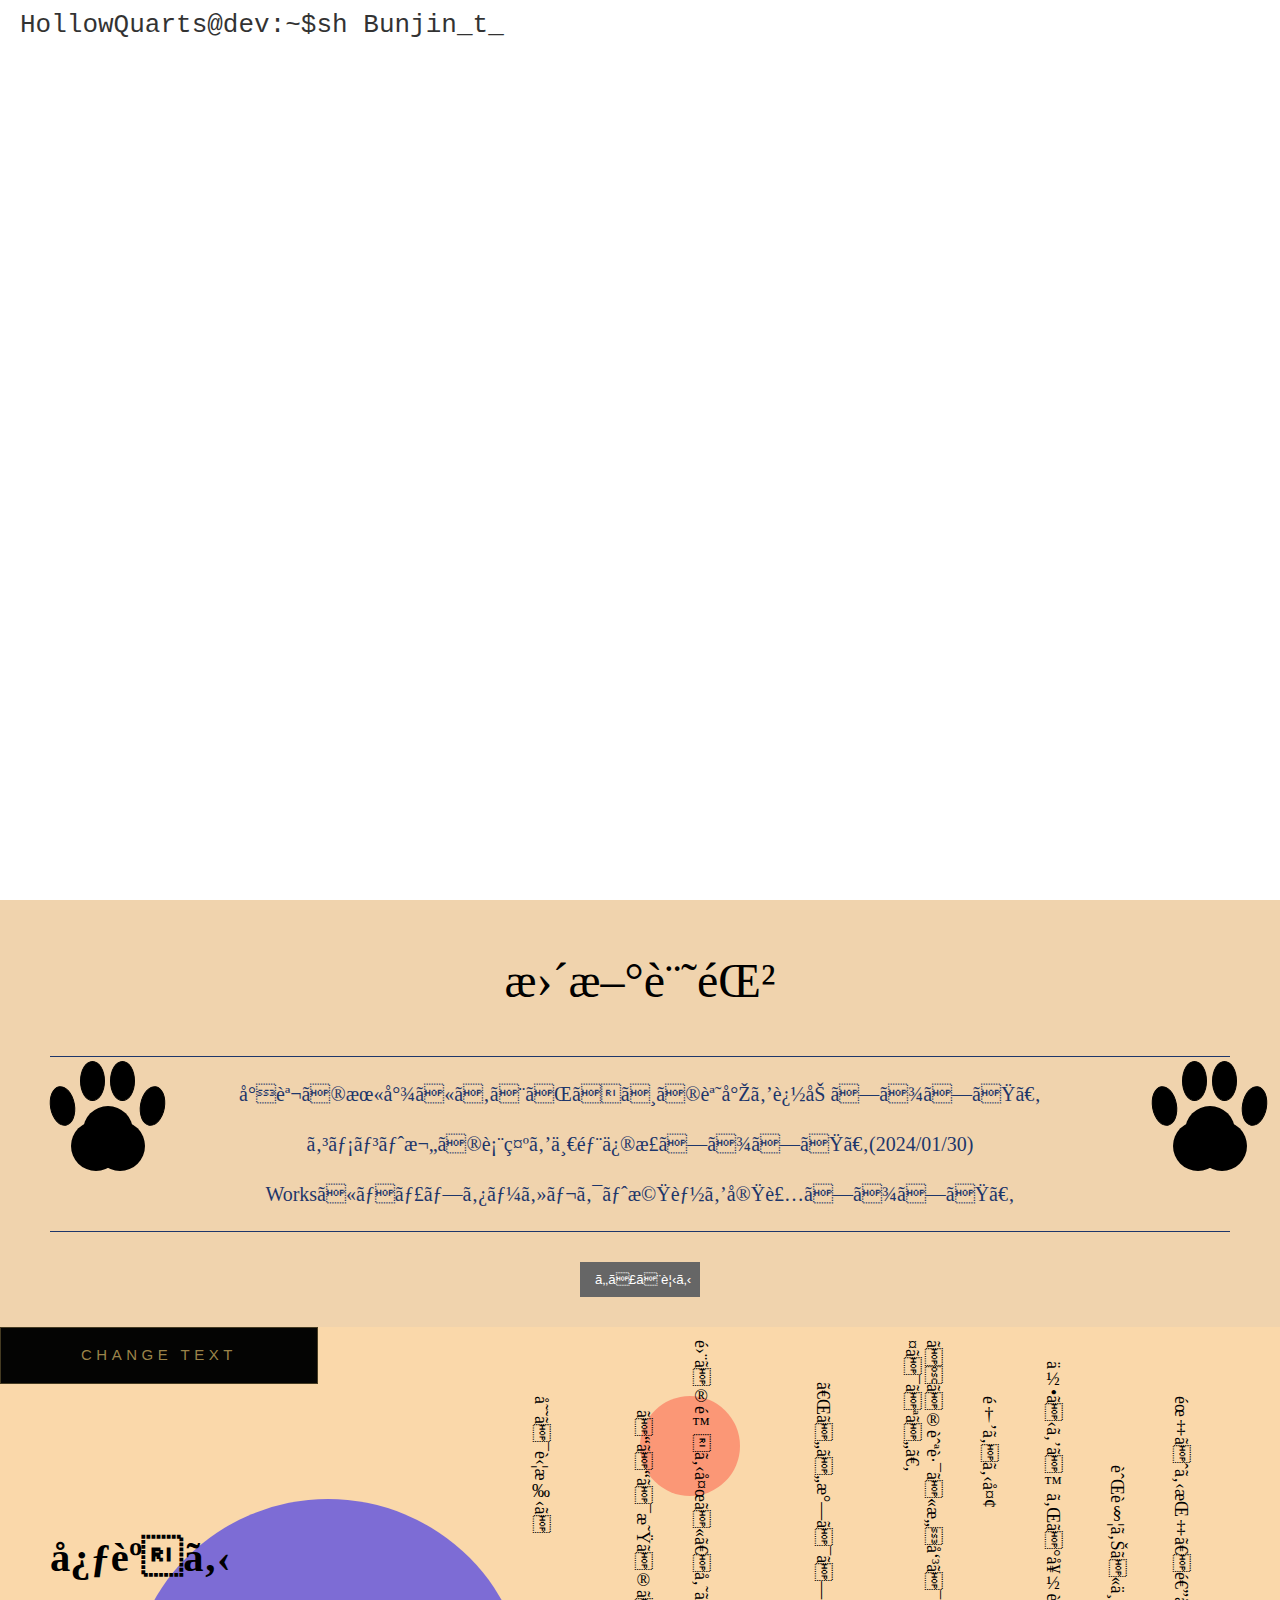
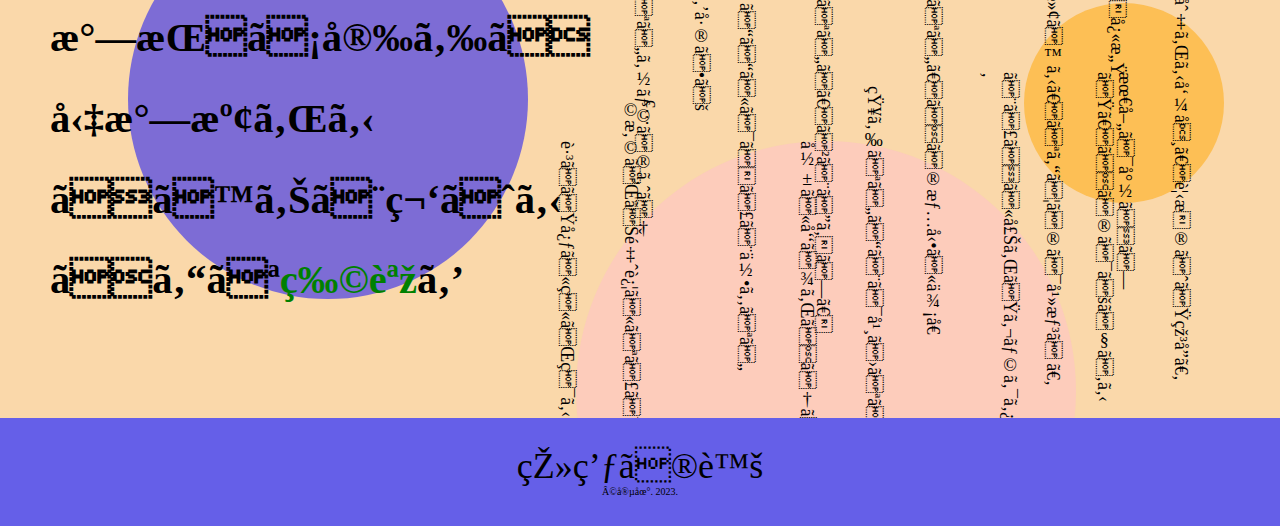
==== commit 9c404a54: "0130_7" ====
--- a/index.html
+++ b/index.html
@@ -110,6 +110,7 @@
           <div class="metacarpal"></div>
         </div>
         <ul>
+          <li>小説の末尾にあとがきへの誘導を追加しました。</li>
           <li>コメント欄の表示を一部修正しました。(2024/01/30)</li>
           <li>Worksにチャプターセレクト機能を実装しました。</li>
           <li>玻璃の虚のファビコンを作成、実装しました。(2024/01/29)</li>
--- a/styles.css
+++ b/styles.css
@@ -642,7 +642,7 @@
   display: block;   
 }*/
 #comments ul{
-  padding: 15px 10%;
+  padding: 15px 0px;
   overflow-wrap: break-word;
 }
 #comments li {
@@ -654,6 +654,8 @@
 #comments pre{
   white-space: pre-wrap;
   word-wrap: break-word;
+  padding-top: 10px;
+  
   font-size: 0.8em;
   text-align: left;
   font-family: "さわらび明朝", "Noto Serif Japanese", serif;
@@ -677,7 +679,9 @@
   display: inline-block;
 }
 .topic-path a{
-  border-bottom: 1px solid #000;
+  text-decoration: underline;
+  text-decoration-thickness: 1.1px;
+  text-underline-offset:3px;
   display: inline-block;
 }
 .topic-path li::after {
@@ -1572,6 +1576,12 @@
   #submitbutton{
     margin-left: 0px;
   }
+  #comments{
+    font-size: 1.2em;
+  }
+  #comments pre {
+    padding-top: 3px;
+  }
   #comments li {
     font-size: 0.7em;
   }
@@ -1655,7 +1665,7 @@
   }
 
   .novel-title {
-    font-size: 3vw;
+    font-size: 2.5vw;
   }
 
   .novel-container {
@@ -2467,6 +2477,12 @@
     /* 追加 */
   }
 
+  
+  .novel-title {
+    font-size: 2.5vw;
+  }
+
+
 
 }
 
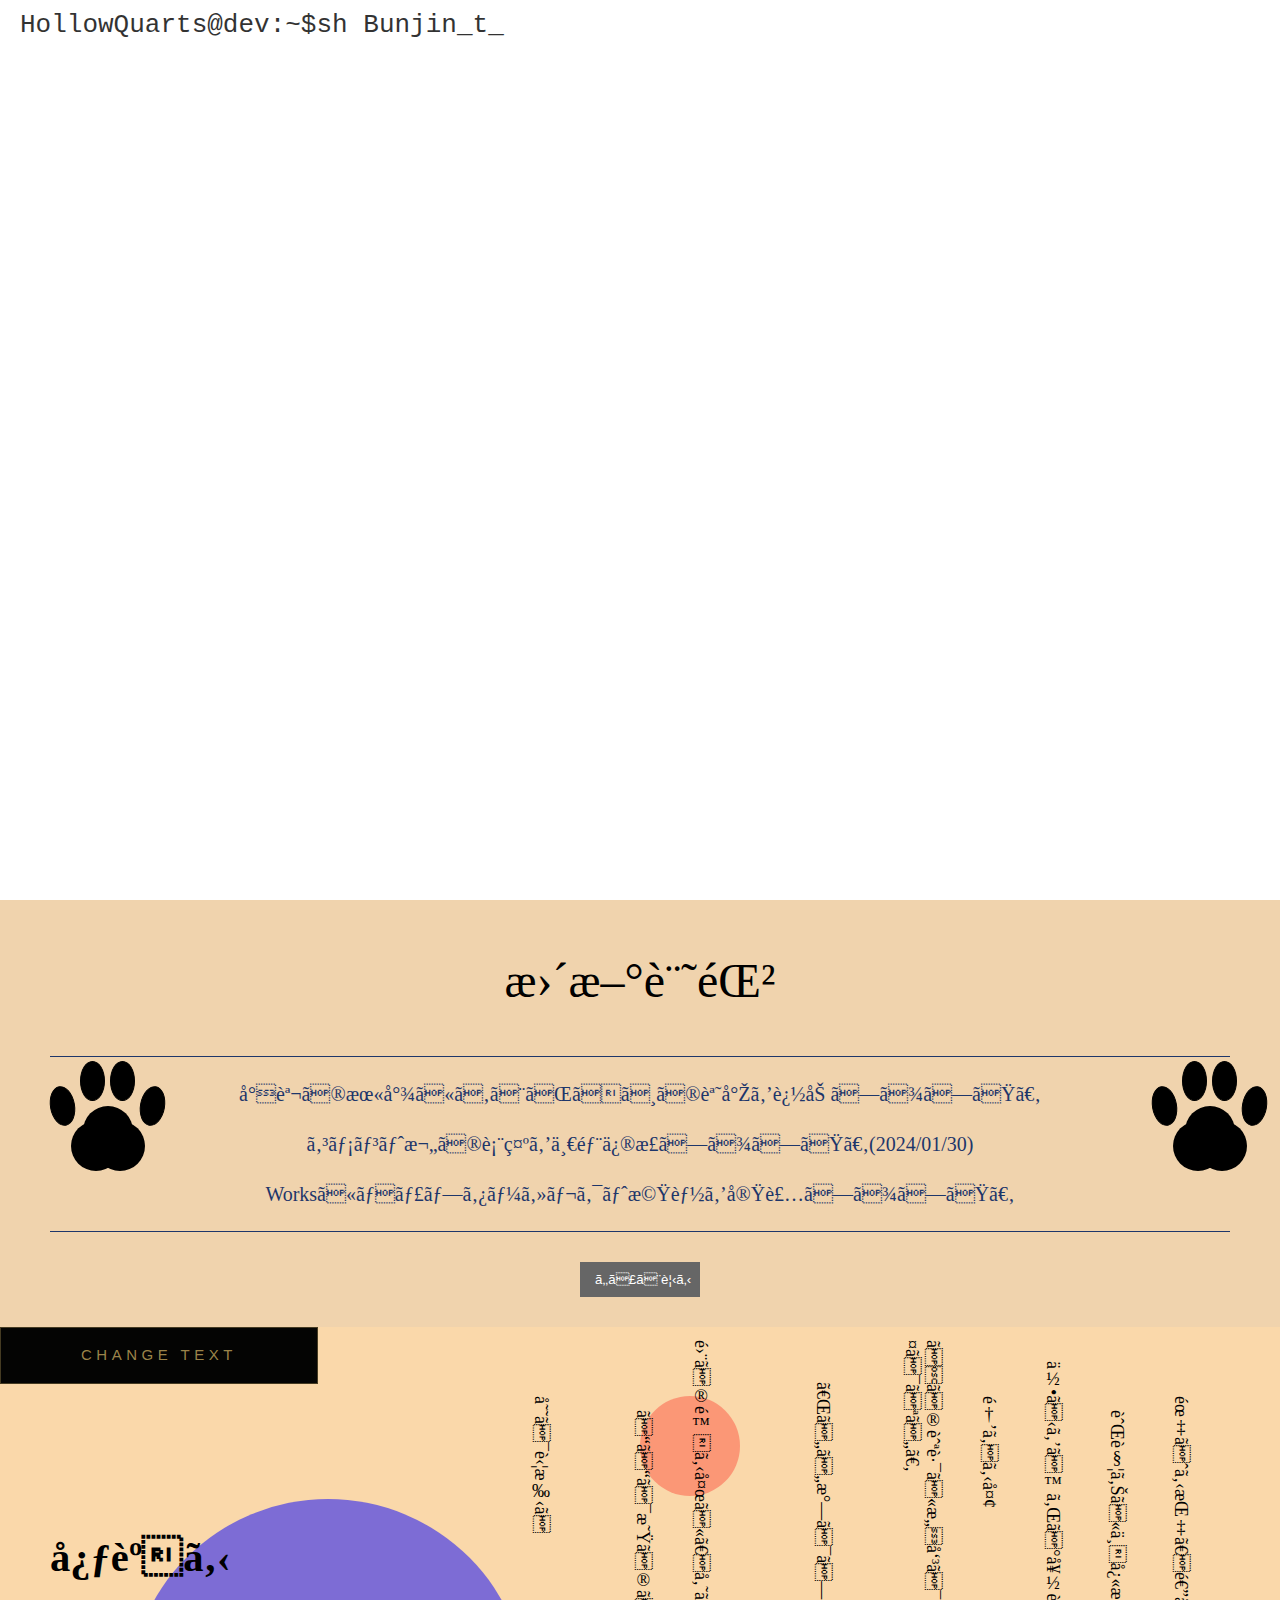
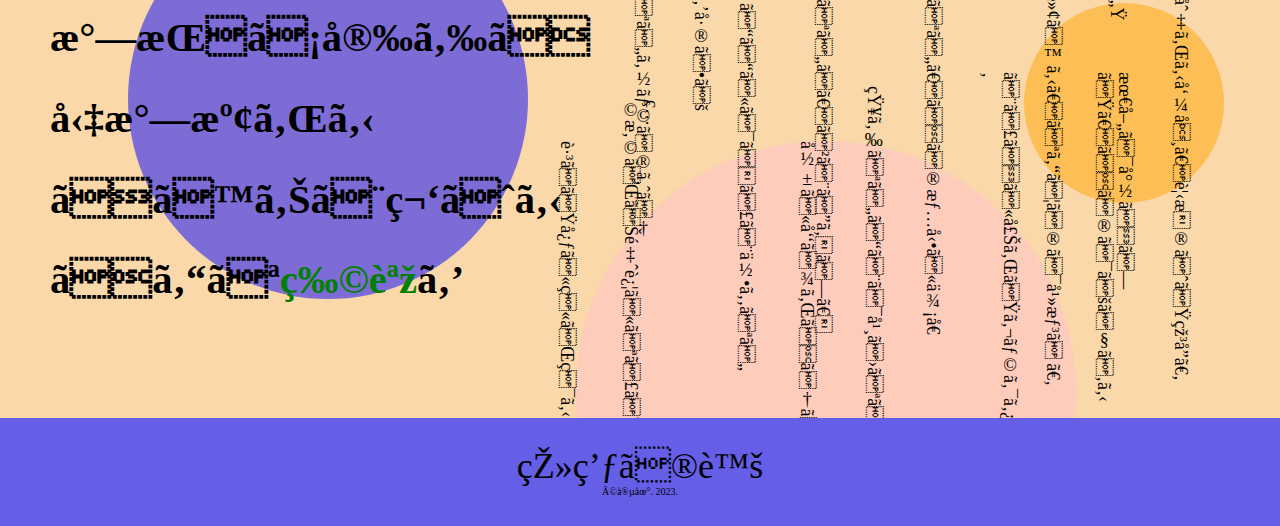
==== commit f3f373a2: "pre-complete" ====
--- a/index.html
+++ b/index.html
@@ -159,7 +159,7 @@
       <p style="top: 52%; left: 66%">知らないことは幸せなこと</p>
       <p style="top: 50%; left: 75%">とっくに壊れたガラクタを未だ抱いて生きている。</p>
       <p style="top: 50%; left: 84%">最善は尽くした、そのはずである</p>
-      <p style="top: 20%; left: 85%">舌触りに不快感</p>
+      <p style="top: 12%; left: 85%">舌触りに不快感</p>
     </div>
 
   </div>
--- a/styles.css
+++ b/styles.css
@@ -1577,10 +1577,11 @@
     margin-left: 0px;
   }
   #comments{
-    font-size: 1.2em;
+    font-size: 1.4em;
   }
   #comments pre {
     padding-top: 3px;
+    font-size: 0.9em;
   }
   #comments li {
     font-size: 0.7em;
@@ -1707,7 +1708,7 @@
   }
 
   table {
-    font-size: 3vw;
+    font-size: 3.5vw;
   }
 
   .extra {
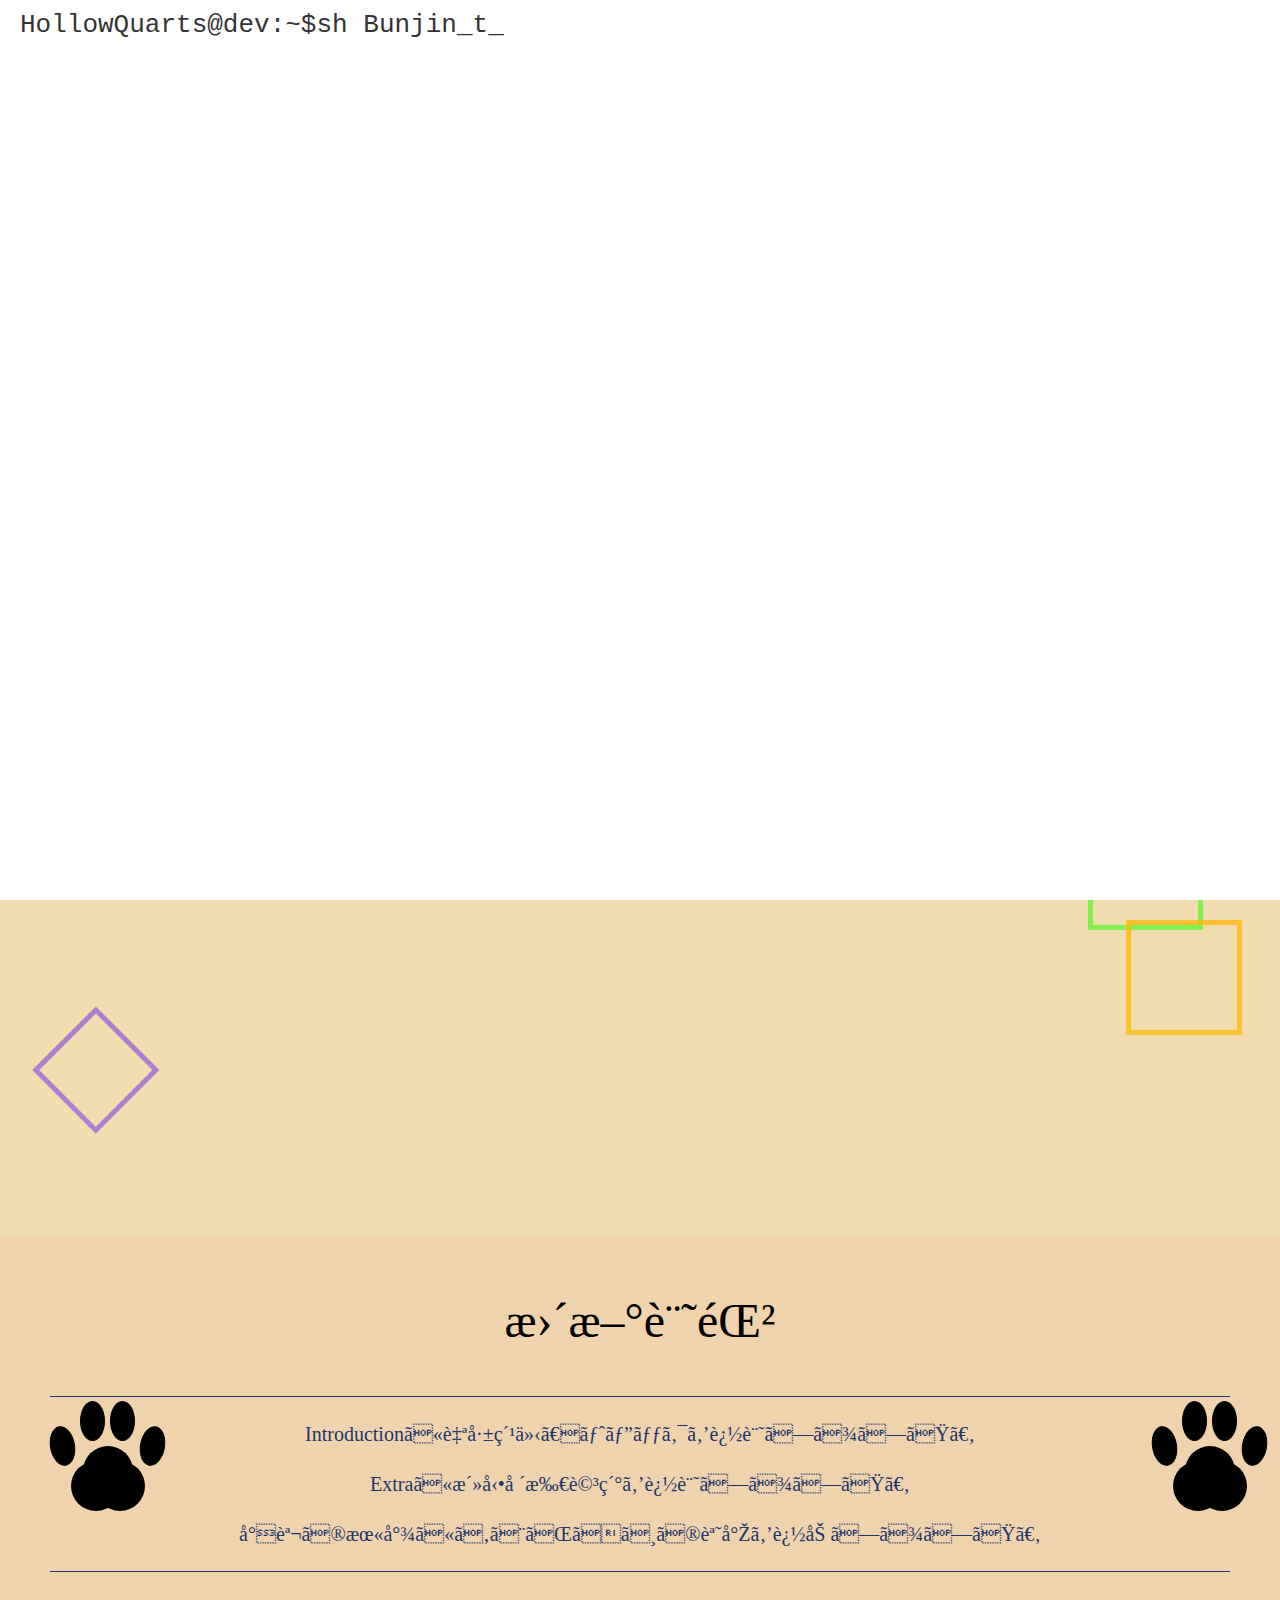
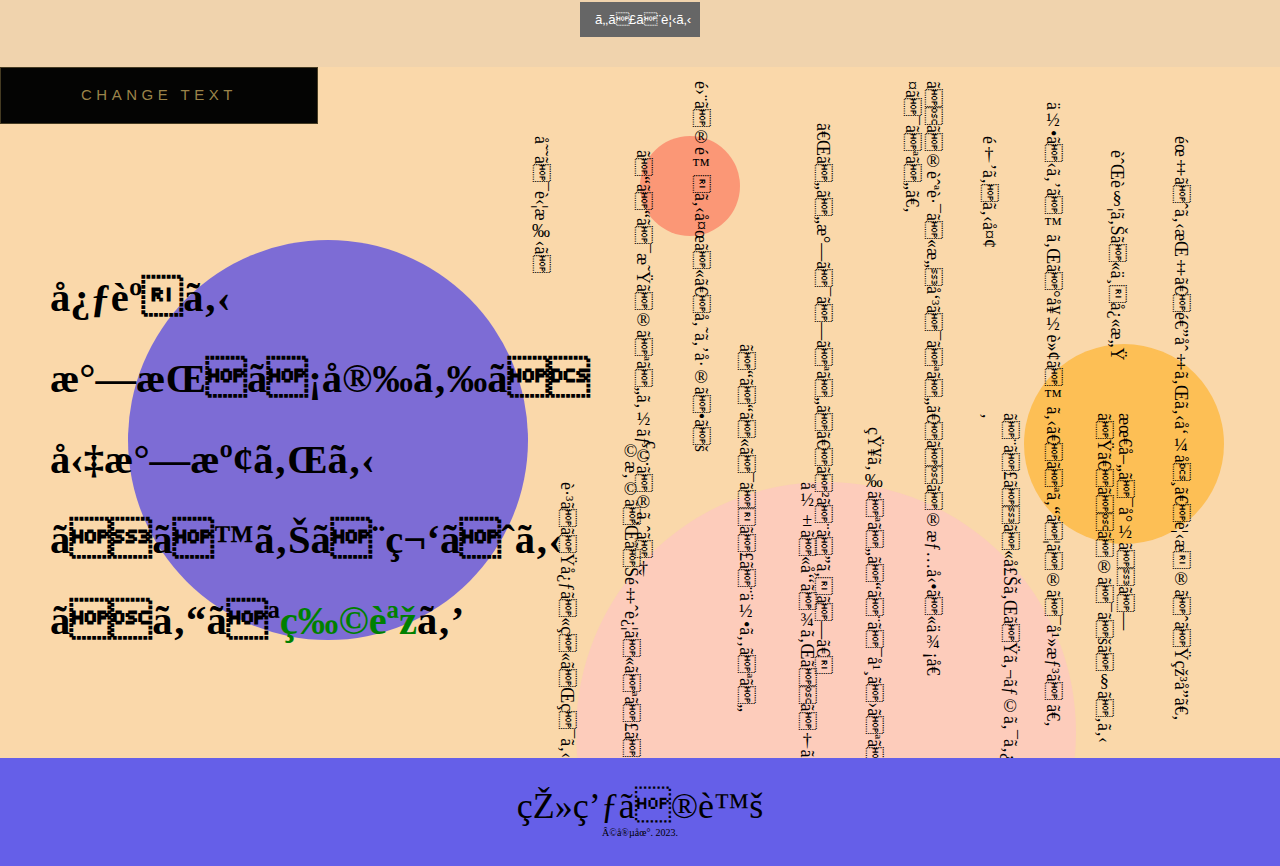
==== commit 5be0edba: "0131" ====
--- a/index.html
+++ b/index.html
@@ -13,8 +13,8 @@
 -->
 
 <!DOCTYPE html>
-  <link rel="icon" href="HollowQuarts.png" type="image/png">
-  <link rel="apple-touch-icon" href="HollowQuarts.png" type="image/png">
+<link rel="icon" href="HollowQuarts.png" type="image/png">
+<link rel="apple-touch-icon" href="HollowQuarts.png" type="image/png">
 <html lang="jp">
 <div class="load">
   <div class="term-wrapper">
@@ -78,11 +78,22 @@
   <div class="body-contain">
     <div class="intro">
       <div class="square_intro1"></div>
-      <div class="square_intro2"> </div>
+      <div class="square_intro2"></div>
+      <div class="square_intro3"></div>
+      <div class="square_intro4"></div>
+      <div class="square_intro5"></div>
       <h1 class="ttl_line1" style="font-size: 1.8rem; font-weight: bold;">はじめに</h1>
       <h1>ここは宵地の個人サイトとなります。</h1>
-      <h1>活動内容は主に文字を書いており、他にプログラムによるゲームやBotの制作などをしています。</h1>
+      <h1>Worksにはいくつか作品を置いているので、お暇があれば手に取って読んでもらえると嬉しいです。</h1>
+      <h1 class="ttl_line3" style="font-size: 1.8rem; font-weight: bold;">自己紹介</h1>
+      <h1>活動内容としては主に文字を書いており、他にはゲームやBotの制作などをしています。</h1>
       <h1>文芸サークル「文塵ト淀」に所属中。活発とはいきませんが、ゆるゆると文字を書いていく予定です。</h1>
+      <h1 class="ttl_line2" style="font-size: 1.8rem; font-weight: bold;">トピック</h1>
+      <h1>現在、題名未定の作品を執筆中。ジャンルはファンタジー（？）。文量は圧倒的に過去最長となります。いつ終わるんだろうねこれ。(2024/01/30)</h1>
+    </div>
+
+    <div class="information">
+
     </div>
     <div class="announce">
       <div class="annouce-container" id="container">
@@ -110,6 +121,8 @@
           <div class="metacarpal"></div>
         </div>
         <ul>
+          <li>Introductionに自己紹介、トピックを追記しました。</li>
+          <li>Extraに活動場所詳細を追記しました。</li>
           <li>小説の末尾にあとがきへの誘導を追加しました。</li>
           <li>コメント欄の表示を一部修正しました。(2024/01/30)</li>
           <li>Worksにチャプターセレクト機能を実装しました。</li>
--- a/styles.css
+++ b/styles.css
@@ -58,7 +58,86 @@
   transition: background-color 0.3s ease;
 }
 
-
+.status a{
+  text-decoration: underline;
+  color: rgb(0, 94, 255);
+}
+
+.status{
+  display: block;
+  width: 100%;
+  height: 100%;
+  background-color: rgba(230, 207, 184, 0.767);
+  padding: 50px;
+  position: relative;
+  text-align: center;
+  justify-content: center;
+}
+.status span{
+  text-align: center;
+  font-size: 3.5vw;
+  font-family:'Times New Roman', Times, serif;
+  margin: 0px;
+  padding-top: 30px;
+  padding-bottom: 30px;
+
+}
+.status-child{
+  display:flex;
+  justify-content: center;
+}
+.status h1{
+  font-size: 2.8vw;
+  font-family:serif;
+  margin-top: 20px;
+  margin-bottom: 10px;
+  text-decoration: underline;
+  text-decoration-thickness: 2px;
+}
+.status h2{
+  font-size: 1.8vw;
+  margin-bottom: 10px;
+  font-family:Cambria, Cochin, Georgia, Times, 'Times New Roman', serif;
+  padding: 0px 20px;
+}
+
+
+
+
+/* 星空の背景のスタイル */
+.status {
+  position: relative;
+  background-image: linear-gradient(20deg,rgb(226, 135, 17), #f69309cf, #b27b53b4, #bccfdbd1, #bccfdbd1); /* 星空の背景色 */
+  overflow: hidden; /* 星が枠外にはみ出すのを防ぐ */
+}
+
+/* 星のスタイル */
+.star {
+  position: absolute;
+  display: block;
+  background-color: #fff; /* 星の色 */
+  border-radius: 50%;
+  box-shadow: 0 0 4px 2px rgba(#fff, 0.2); /* 星の影 */
+  opacity: 0;
+  animation: twinkle 5s infinite;
+}
+
+/* 星がキラキラ光るアニメーション */
+@keyframes twinkle {
+  0% {
+    opacity: 0;
+  }
+
+  50% {
+    transform: scale(1.1);
+    opacity: 1;
+  }
+
+  100% {
+    opacity: 0;
+    transform: scale(1);
+  }
+}
 
 #header-text {
   height: 100%;
@@ -585,10 +664,35 @@
 .square_intro2 {
   position: absolute;
   top: 10vw;
-  left: 6.5vw;
+  left: 7%;
   width: 120px;
   height: 120px;
   border: 5px solid rgb(119, 12, 101, 0.4)
+}
+.square_intro3 {
+  position: absolute;
+  top: 40%;
+  left: 85%;
+  width: 9vw;
+  height: 9vw;
+  border: 5px solid rgba(39, 255, 1, 0.541)
+}
+.square_intro4 {
+  position: absolute;
+  top: 55%;
+  left: 88%;
+  width: 9vw;
+  height: 9vw;
+  border: 5px solid rgba(255, 183, 1, 0.73)
+}
+.square_intro5 {
+  position: absolute;
+  top: 70%;
+  left: 4%;
+  width: 7vw;
+  height: 7vw;
+  border: 5px solid rgba(77, 1, 255, 0.412);
+  transform:rotate(45deg);
 }
 
 .square>* {
@@ -618,6 +722,8 @@
   border-bottom: solid #1e366a 1px;/*下のボーダー*/
   padding: 0.5em 0 0.5em 0em;
   margin-bottom: 30px;
+  max-height: 500px;
+  overflow: auto;
 }
 
 .announce ul li, ol li {
@@ -844,6 +950,16 @@
 .ttl_line1 {
   font-weight: bold;
   border-left: 5px solid #4c9ac0;
+  border-bottom: 2px dashed #B4B4B4;
+  padding: 0.25em 0 0.3em 0.5em;
+}.ttl_line2 {
+  font-weight: bold;
+  border-left: 5px solid #d9b638;
+  border-bottom: 2px dashed #B4B4B4;
+  padding: 0.25em 0 0.3em 0.5em;
+}.ttl_line3 {
+  font-weight: bold;
+  border-left: 5px solid #00a66fda;
   border-bottom: 2px dashed #B4B4B4;
   padding: 0.25em 0 0.3em 0.5em;
 }
@@ -1469,6 +1585,16 @@
 }
 
 @media (max-width: 500px) {
+
+  .title span {
+    font-size: 7.5vw;
+  }
+  .title p{
+  }
+  .header p{
+    font-size: 6vw;
+  }
+  
   /*ハンバーガーアイコン*/
   .btn-burger {
     cursor: pointer;
@@ -1553,7 +1679,7 @@
   }
 
   .nav-list li {
-    font-size: 1.5rem;
+    font-size: 1.3rem;
     margin: 0;
     padding: 10px;
   }
@@ -1586,11 +1712,38 @@
   #comments li {
     font-size: 0.7em;
   }
+  .btn {
+    width: 120px;
+    height: 120px;
+    border-radius: 50%;
+    text-align: center;
+    letter-spacing: 0.2em;
+    margin: 20px;
+  }
+  .square_intro1{
+    display: none;
+  }
+  
 }
 
 /* 画面幅が小さいときのスタイル */
 @media (max-width: 768px) {
-  
+  .status{
+    padding: 20px;
+  }
+  .status span{
+    font-size: 1.8em;
+  }
+
+  .status h1{
+    font-size: 1.2em;
+  }
+  .status h2{
+    font-size: 3.5vw;
+    padding: 0 10px;
+  }
+  .status a{
+  }
   #chapter{
     width: 80%;
     height: 50px;
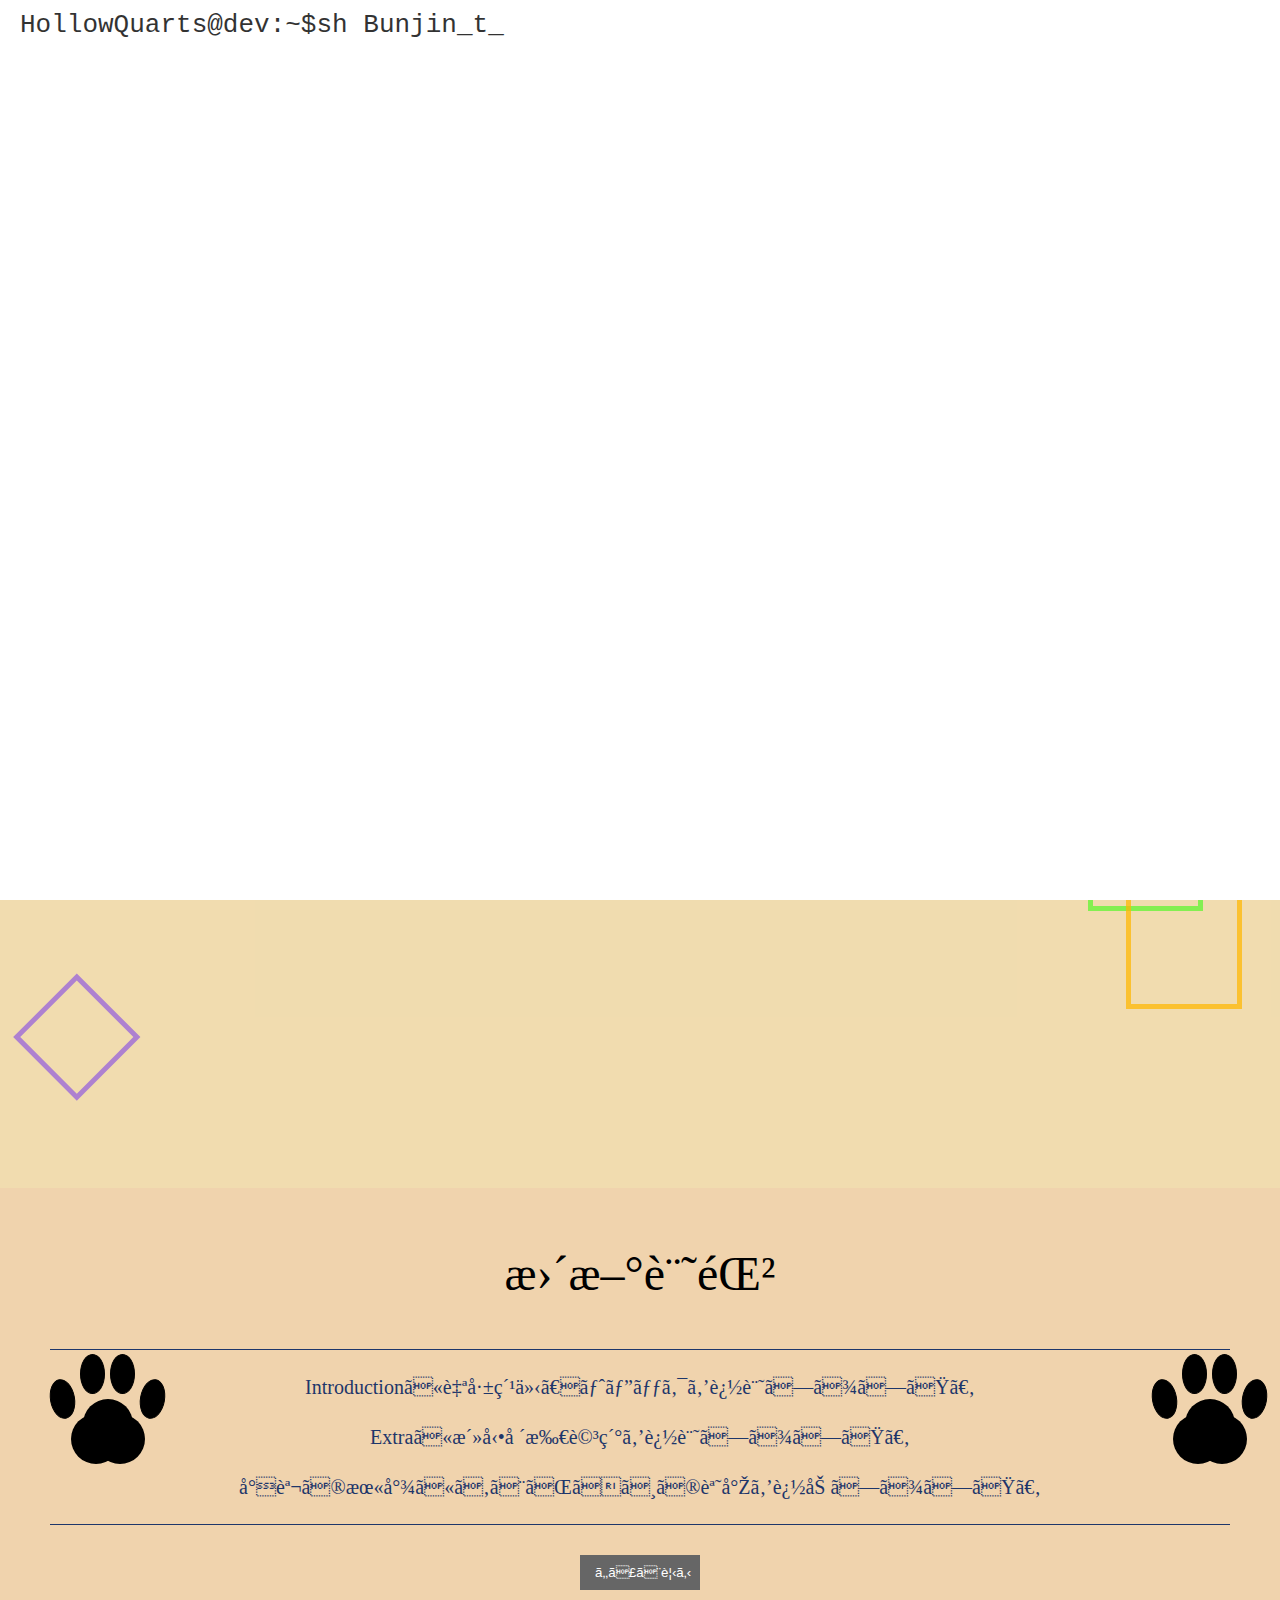
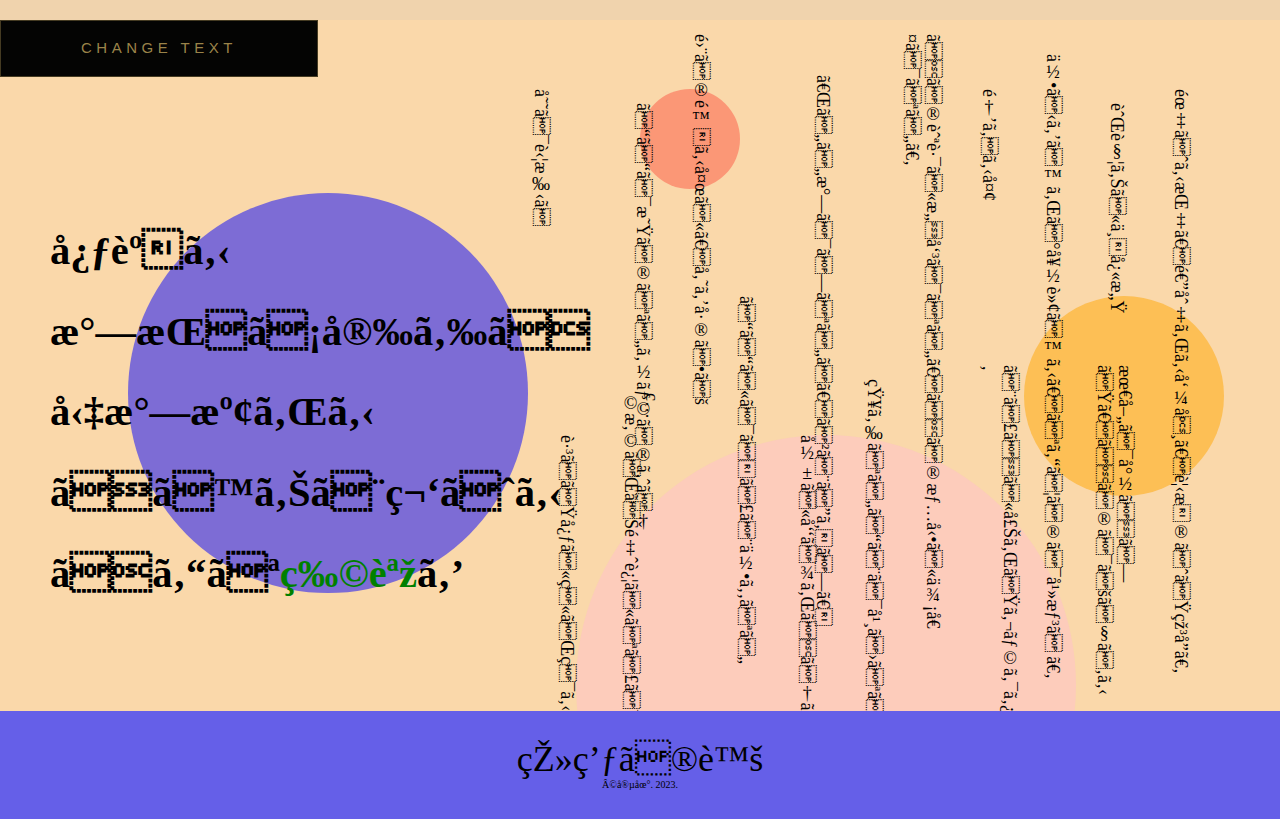
==== commit a7b715d7: "0131_7" ====
--- a/index.html
+++ b/index.html
@@ -28,7 +28,7 @@
   <meta charset="UTF-8">
   <meta http-equiv="X-UA-Compatible" content="IE=edge">
   <meta name="viewport" content="width=device-width, initial-scale=1.0">
-  <link rel="stylesheet" href="styles.css?ver=1.05">
+  <link rel="stylesheet" href="styles.css?ver=1.06">
   <link rel="stylesheet" href="https://cdnjs.cloudflare.com/ajax/libs/font-awesome/6.4.0/css/all.min.css"
     integrity="sha512-iecdLmaskl7CVkqkXNQ/ZH/XLlvWZOJyj7Yy7tcenmpD1ypASozpmT/E0iPtmFIB46ZmdtAc9eNBvH0H/ZpiBw=="
     crossorigin="anonymous" referrerpolicy="no-referrer" />
--- a/styles.css
+++ b/styles.css
@@ -95,7 +95,7 @@
   text-decoration-thickness: 2px;
 }
 .status h2{
-  font-size: 1.8vw;
+  font-size: 2.2vw;
   margin-bottom: 10px;
   font-family:Cambria, Cochin, Georgia, Times, 'Times New Roman', serif;
   padding: 0px 20px;
@@ -499,19 +499,17 @@
   z-index: 2;
   height: 100%;
   position: relative;
-  padding-top: 30px;
-  padding-bottom: 30px;
-  padding-left: 5vw;
+  overflow: hidden;
+  padding: 30px 15vw;
   font-family: 'Times New Roman', Times, serif;
   background-color: rgba(236, 214, 158, 0.7);
 }
 
 .intro h1 {
-  width: 78%;
   font-size: 1.5rem;
+  padding: 0 0.3em;
   font-family: 'Times New Roman', Times, serif;
   opacity: 0;
-  margin-left: 10vw;
 }
 
 .intro img {
@@ -654,8 +652,9 @@
 
 .square_intro1 {
   position: absolute;
-  top: 2vw;
-  left: 0.5vw;
+  display: none;
+  top: 1.8vw;
+  left: 0.2vw;
   width: 180px;
   height: 180px;
   border: 5px solid rgba(12, 62, 119, 0.384)
@@ -663,10 +662,10 @@
 
 .square_intro2 {
   position: absolute;
-  top: 10vw;
-  left: 7%;
-  width: 120px;
-  height: 120px;
+  top: 5%;
+  left: 80%;
+  width: 60px;
+  height: 60px;
   border: 5px solid rgb(119, 12, 101, 0.4)
 }
 .square_intro3 {
@@ -688,7 +687,7 @@
 .square_intro5 {
   position: absolute;
   top: 70%;
-  left: 4%;
+  left: 2.5%;
   width: 7vw;
   height: 7vw;
   border: 5px solid rgba(77, 1, 255, 0.412);
@@ -1589,10 +1588,8 @@
   .title span {
     font-size: 7.5vw;
   }
-  .title p{
-  }
   .header p{
-    font-size: 6vw;
+    font-size: 6.5vw;
   }
   
   /*ハンバーガーアイコン*/
@@ -1679,7 +1676,7 @@
   }
 
   .nav-list li {
-    font-size: 1.3rem;
+    font-size: 1.5rem;
     margin: 0;
     padding: 10px;
   }
@@ -1723,27 +1720,32 @@
   .square_intro1{
     display: none;
   }
-  
+    .status{
+    padding: 20px 10px;
+  }
+  .status span{
+    font-size: 1.8em;
+  }
+
+  .status h1{
+    font-size: 1.4em;
+  }
+  .status h2{
+    font-size: 4vw;
+    padding: 0 10px;
+  }
+  .table {
+
+    font-size: 1rem;
+  }
+  .intro{
+    padding: 30px 7vw;
+  }
 }
 
 /* 画面幅が小さいときのスタイル */
 @media (max-width: 768px) {
-  .status{
-    padding: 20px;
-  }
-  .status span{
-    font-size: 1.8em;
-  }
-
-  .status h1{
-    font-size: 1.2em;
-  }
-  .status h2{
-    font-size: 3.5vw;
-    padding: 0 10px;
-  }
-  .status a{
-  }
+
   #chapter{
     width: 80%;
     height: 50px;
@@ -1819,7 +1821,8 @@
   }
 
   .novel-title {
-    font-size: 2.5vw;
+    font-size: 3.3vw;
+    padding: 0px;
   }
 
   .novel-container {
@@ -1861,7 +1864,11 @@
   }
 
   table {
-    font-size: 3.5vw;
+    font-size: 3.2vw;
+  }
+  
+  .status span{
+    font-size: 2em;
   }
 
   .extra {
@@ -1872,7 +1879,9 @@
     justify-content: center;
     text-align: center;
   }
-
+.extra h1{
+  font-size: 1.5em;
+}
   .extra h2 {
     font-size: 30px;
   }
@@ -1898,7 +1907,8 @@
 
   .intro h1 {
     font-size: 15px;
-    padding-left: 1px;
+    margin-left:15px ;
+    margin-right: 15px;
   }
 
   main ul li {
@@ -2114,6 +2124,9 @@
     align-items: center;
     cursor: pointer;
   }
+  .square_intro1{
+    display: none;
+  }
 
   .top h2 {
     margin-left: 20px;
@@ -2267,6 +2280,16 @@
     margin: 0;
     padding: 10px;
   }
+  .intro{
+  
+  padding: 40px 10vw;
+  }
+  
+.intro h1 {
+  font-size: 1.2rem;
+  font-family: 'Times New Roman', Times, serif;
+  opacity: 0;
+}
 
   .extra {
     height: auto;
@@ -2275,6 +2298,9 @@
     align-items: center;
     justify-content: center;
     text-align: center;
+  }
+  table {
+    font-size: 1.8vw;
   }
 
   main ul {
@@ -2638,10 +2664,16 @@
 
 
 
+  .square_intro2{
+    display: none;
+  }
 }
 
 /* 画面幅が大きいときのスタイル */
 @media (min-width: 1201px) {
+  .square_intro2{
+    display: none;
+  }
   main ul {
     column-count: 4;
   }
